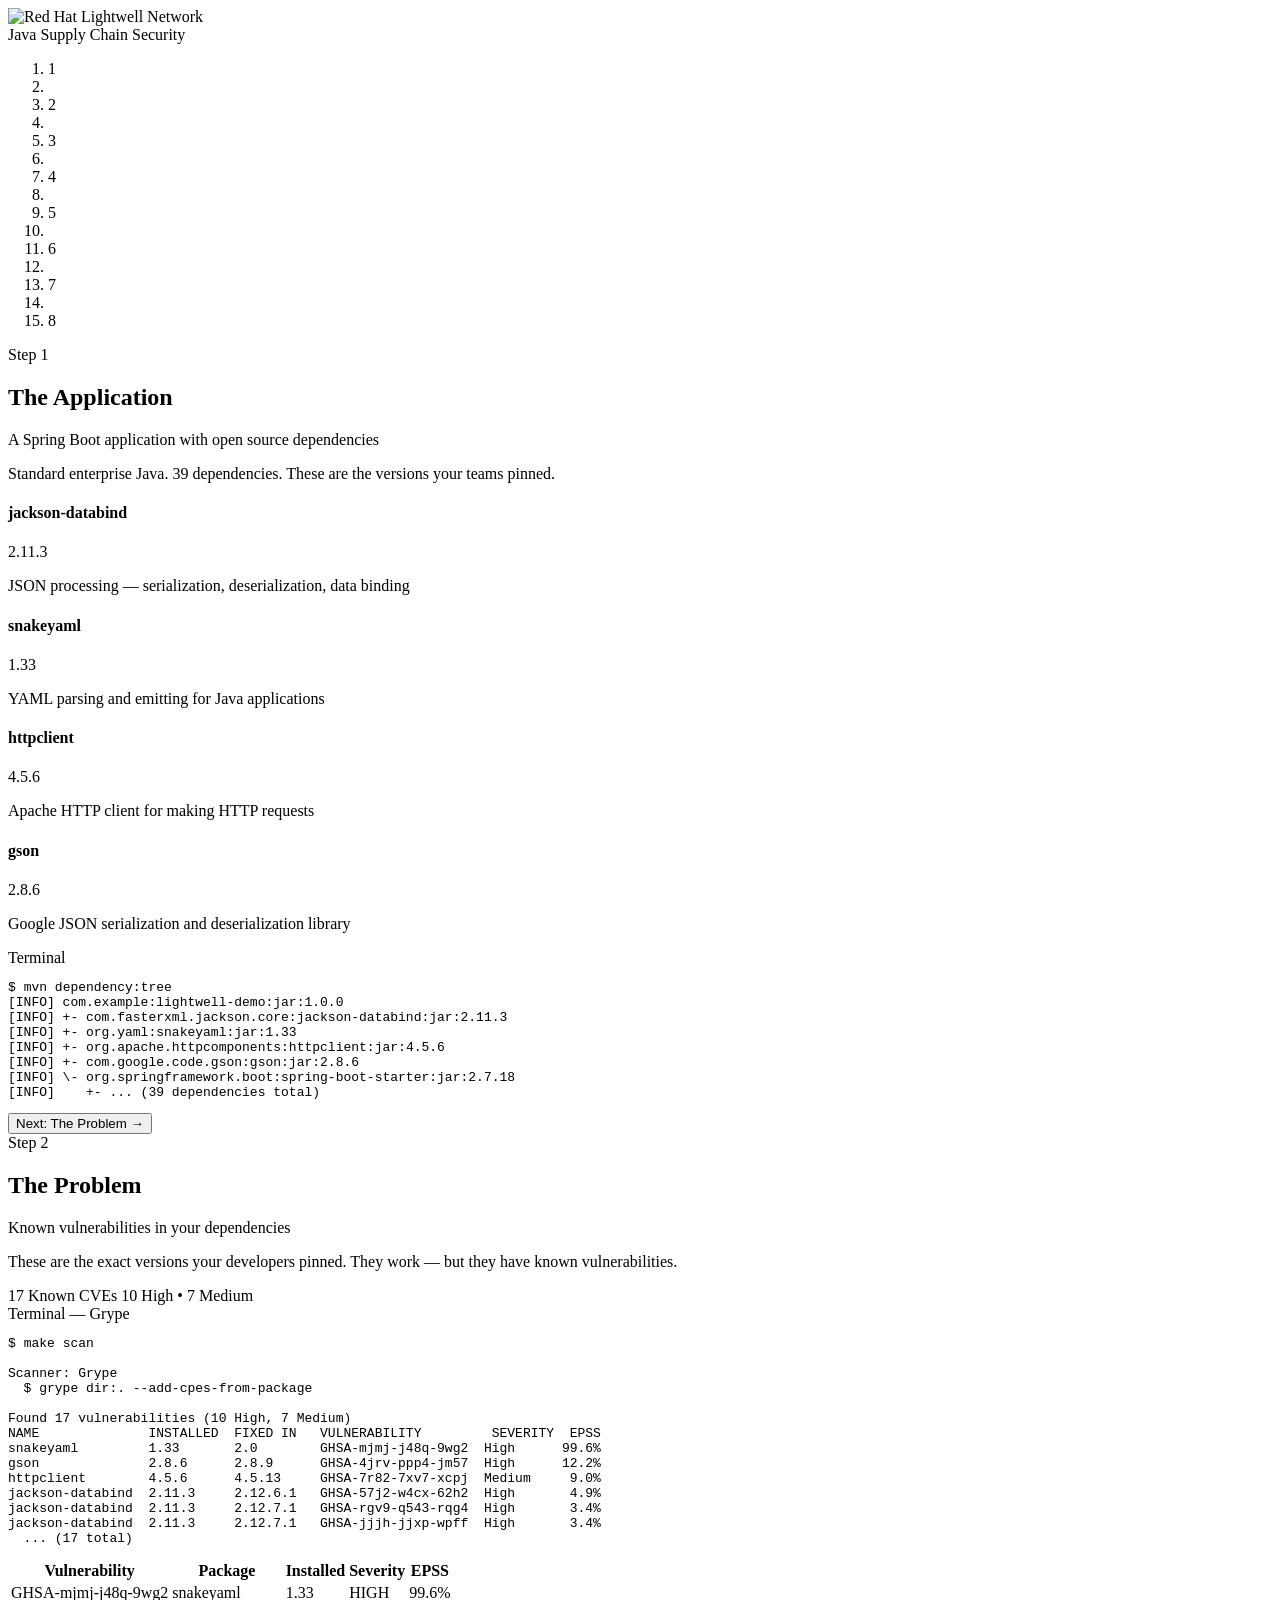
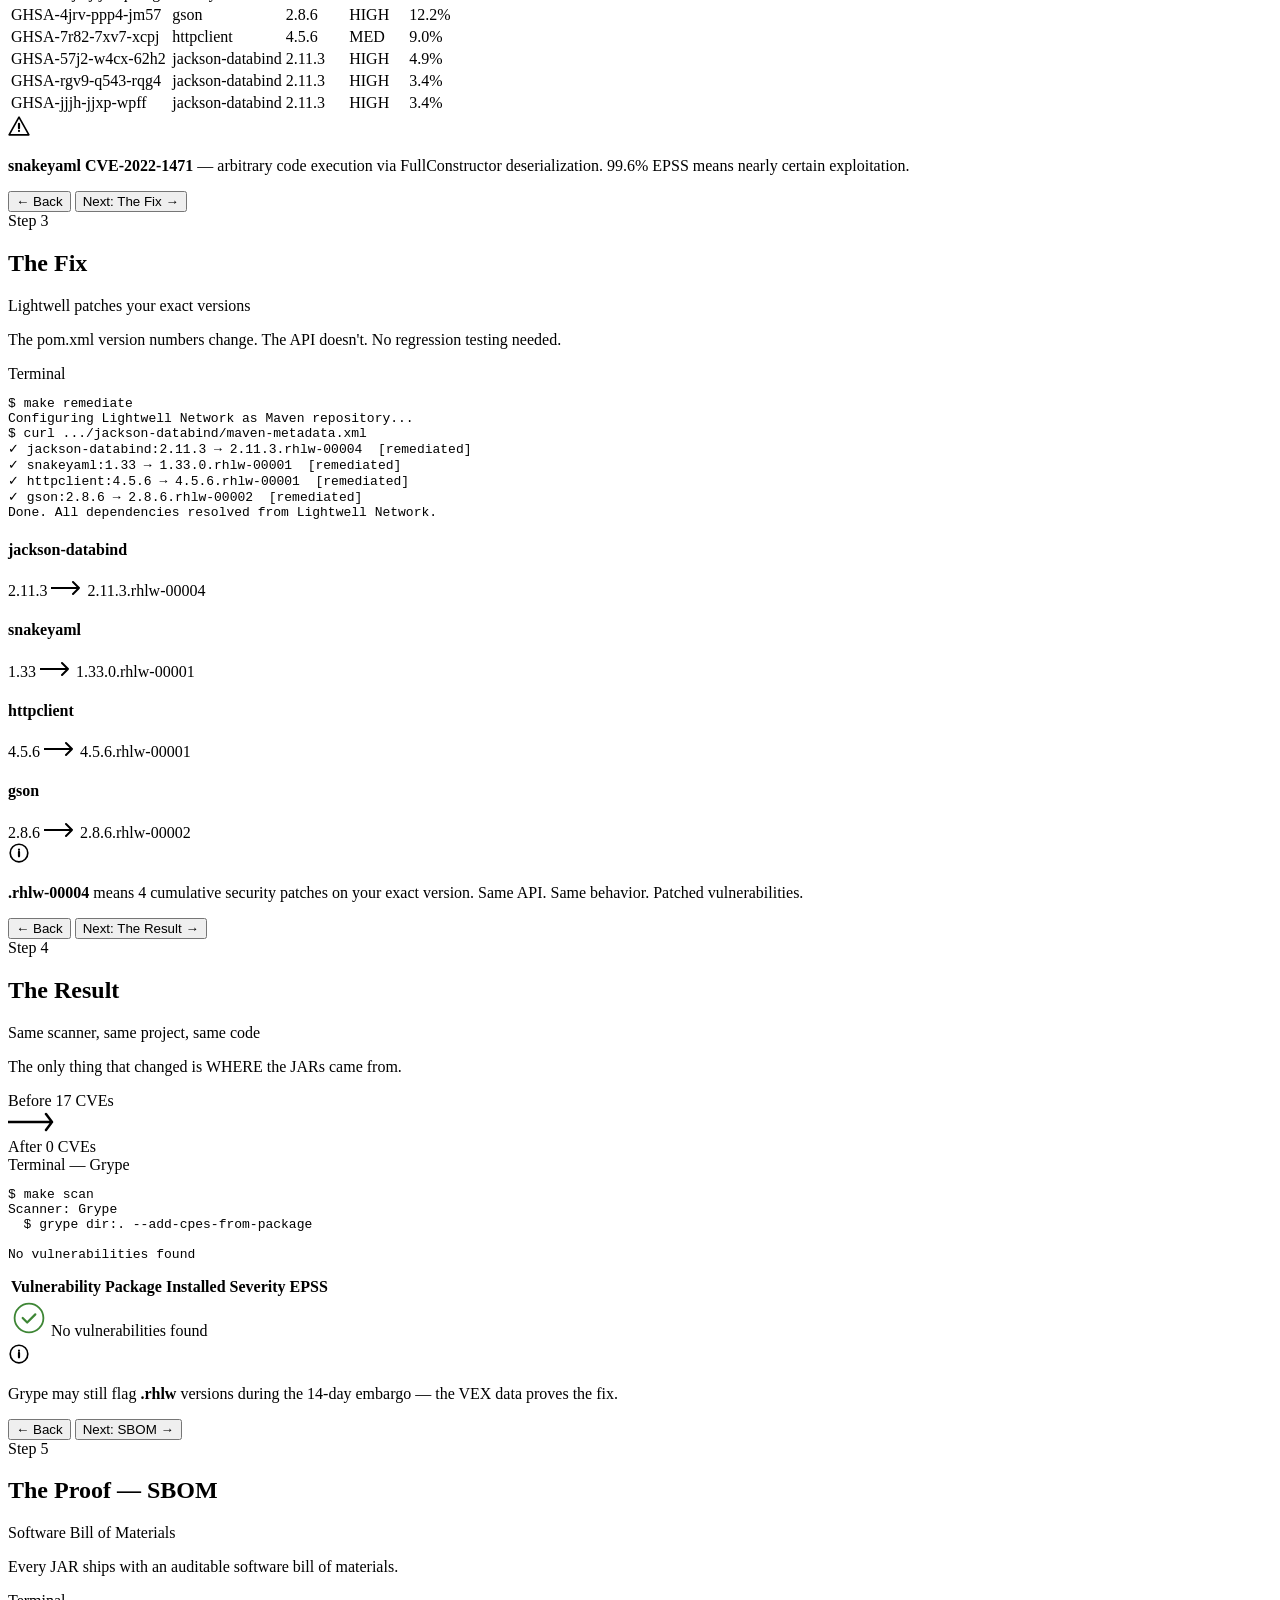
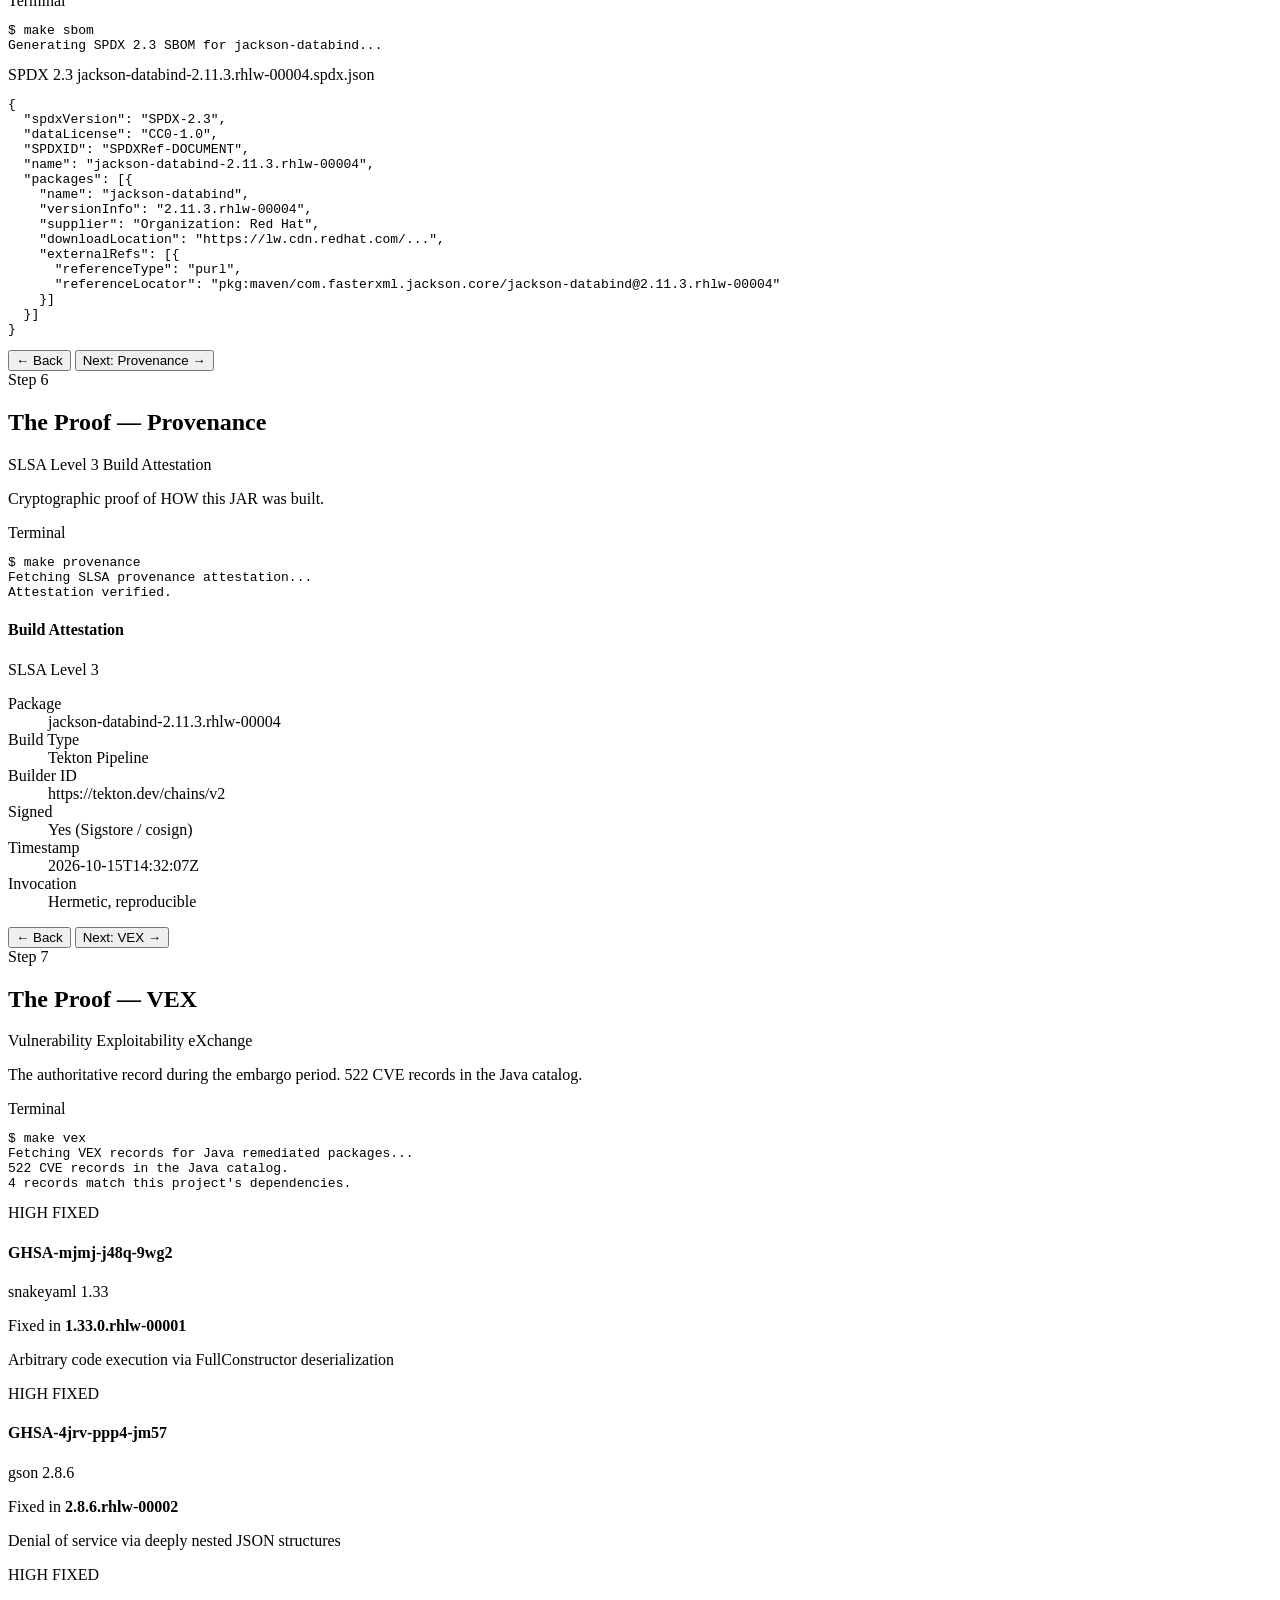
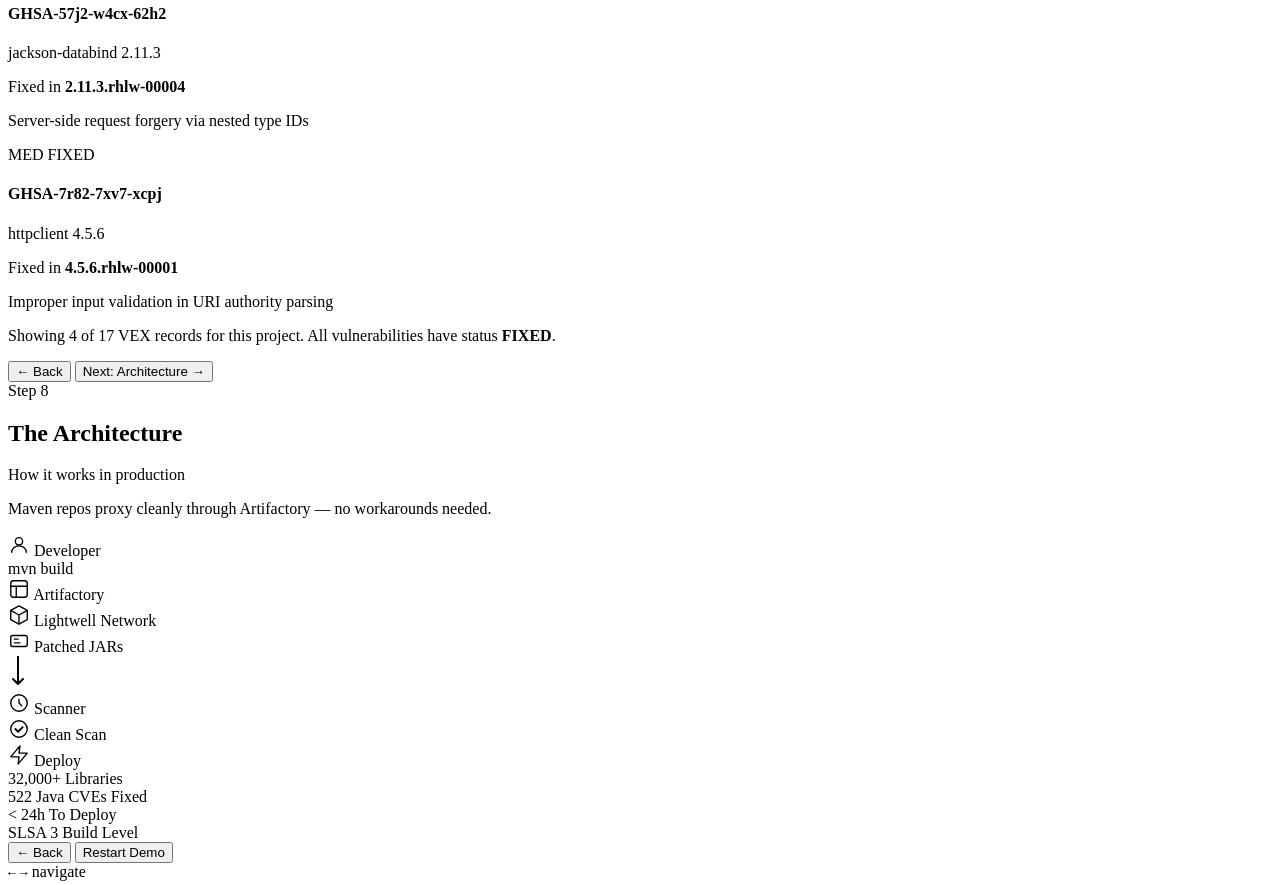
==== chatbot/src/main/resources/static/demo.html @ a728234e "feat: Red Hat branded Java demo dashboard + make demo target 8-step narrated walkthrough matching Py" ====
<!DOCTYPE html>
<html lang="en">
<head>
    <meta charset="UTF-8">
    <meta name="viewport" content="width=device-width, initial-scale=1.0">
    <title>Lightwell Network — Java Supply Chain Security Demo</title>
    <link rel="preconnect" href="https://fonts.googleapis.com">
    <link rel="preconnect" href="https://fonts.gstatic.com" crossorigin>
    <link href="https://fonts.googleapis.com/css2?family=Red+Hat+Display:wght@400;700;900&family=Red+Hat+Text:wght@400;500;700&family=Red+Hat+Mono:wght@400;500&display=swap" rel="stylesheet">
    <link rel="stylesheet" href="/demo.css">
</head>
<body>

    <!-- ── Header ──────────────────────────────────────────── -->
    <header class="demo-header" role="banner">
        <div class="header-left">
            <img src="/redhat-logo.png" alt="Red Hat" class="header-logo">
            <span class="brand-divider" aria-hidden="true"></span>
            <span class="product-name">Lightwell Network</span>
        </div>
        <div class="header-right">
            <span class="header-subtitle">Java Supply Chain Security</span>
        </div>
    </header>

    <!-- ── Step Indicator Bar ──────────────────────────────── -->
    <nav class="step-bar" aria-label="Demo steps">
        <ol class="step-dots" role="tablist" aria-orientation="horizontal">
            <li class="step-item active" role="tab" tabindex="0" aria-selected="true" aria-label="Step 1: The Application" data-step="1">
                <span class="dot-number">1</span>
            </li>
            <li class="step-line" aria-hidden="true"></li>
            <li class="step-item" role="tab" tabindex="-1" aria-selected="false" aria-label="Step 2: The Problem" data-step="2">
                <span class="dot-number">2</span>
            </li>
            <li class="step-line" aria-hidden="true"></li>
            <li class="step-item" role="tab" tabindex="-1" aria-selected="false" aria-label="Step 3: The Fix" data-step="3">
                <span class="dot-number">3</span>
            </li>
            <li class="step-line" aria-hidden="true"></li>
            <li class="step-item" role="tab" tabindex="-1" aria-selected="false" aria-label="Step 4: The Result" data-step="4">
                <span class="dot-number">4</span>
            </li>
            <li class="step-line" aria-hidden="true"></li>
            <li class="step-item" role="tab" tabindex="-1" aria-selected="false" aria-label="Step 5: SBOM" data-step="5">
                <span class="dot-number">5</span>
            </li>
            <li class="step-line" aria-hidden="true"></li>
            <li class="step-item" role="tab" tabindex="-1" aria-selected="false" aria-label="Step 6: Provenance" data-step="6">
                <span class="dot-number">6</span>
            </li>
            <li class="step-line" aria-hidden="true"></li>
            <li class="step-item" role="tab" tabindex="-1" aria-selected="false" aria-label="Step 7: VEX" data-step="7">
                <span class="dot-number">7</span>
            </li>
            <li class="step-line" aria-hidden="true"></li>
            <li class="step-item" role="tab" tabindex="-1" aria-selected="false" aria-label="Step 8: Architecture" data-step="8">
                <span class="dot-number">8</span>
            </li>
        </ol>
    </nav>

    <!-- ── Main Content ────────────────────────────────────── -->
    <main class="step-content" id="stepContent">

        <!-- ── STEP 1: The Application ─────────────────── -->
        <section class="step-panel active" data-step="1" role="tabpanel" aria-label="Step 1: The Application">
            <div class="panel-header">
                <span class="step-badge">Step 1</span>
                <h2 class="panel-title">The Application</h2>
                <p class="panel-subtitle">A Spring Boot application with open source dependencies</p>
            </div>
            <div class="panel-body">
                <div class="narrative">
                    <p>Standard enterprise Java. 39 dependencies. These are the versions your teams pinned.</p>
                </div>

                <div class="dep-cards">
                    <div class="dep-card">
                        <div class="dep-card-header">
                            <h4>jackson-databind</h4>
                            <span class="dep-version">2.11.3</span>
                        </div>
                        <p class="dep-desc">JSON processing &mdash; serialization, deserialization, data binding</p>
                    </div>
                    <div class="dep-card">
                        <div class="dep-card-header">
                            <h4>snakeyaml</h4>
                            <span class="dep-version">1.33</span>
                        </div>
                        <p class="dep-desc">YAML parsing and emitting for Java applications</p>
                    </div>
                    <div class="dep-card">
                        <div class="dep-card-header">
                            <h4>httpclient</h4>
                            <span class="dep-version">4.5.6</span>
                        </div>
                        <p class="dep-desc">Apache HTTP client for making HTTP requests</p>
                    </div>
                    <div class="dep-card">
                        <div class="dep-card-header">
                            <h4>gson</h4>
                            <span class="dep-version">2.8.6</span>
                        </div>
                        <p class="dep-desc">Google JSON serialization and deserialization library</p>
                    </div>
                </div>

                <div class="terminal">
                    <div class="terminal-header">
                        <span class="terminal-dot dot-red"></span>
                        <span class="terminal-dot dot-yellow"></span>
                        <span class="terminal-dot dot-green"></span>
                        <span class="terminal-title">Terminal</span>
                    </div>
                    <pre class="terminal-body"><span class="t-prompt">$</span> <span class="t-cmd">mvn dependency:tree</span>
<span class="t-muted">[INFO] com.example:lightwell-demo:jar:1.0.0</span>
<span class="t-muted">[INFO] +- </span>com.fasterxml.jackson.core:jackson-databind:jar:<span class="t-green">2.11.3</span>
<span class="t-muted">[INFO] +- </span>org.yaml:snakeyaml:jar:<span class="t-green">1.33</span>
<span class="t-muted">[INFO] +- </span>org.apache.httpcomponents:httpclient:jar:<span class="t-green">4.5.6</span>
<span class="t-muted">[INFO] +- </span>com.google.code.gson:gson:jar:<span class="t-green">2.8.6</span>
<span class="t-muted">[INFO] \- org.springframework.boot:spring-boot-starter:jar:2.7.18</span>
<span class="t-muted">[INFO]    +- ... (39 dependencies total)</span></pre>
                </div>
            </div>
            <div class="panel-footer">
                <button class="btn-next" data-next="2">Next: The Problem <span aria-hidden="true">&rarr;</span></button>
            </div>
        </section>

        <!-- ── STEP 2: The Problem ─────────────────────── -->
        <section class="step-panel" data-step="2" role="tabpanel" aria-label="Step 2: The Problem">
            <div class="panel-header">
                <span class="step-badge">Step 2</span>
                <h2 class="panel-title">The Problem</h2>
                <p class="panel-subtitle">Known vulnerabilities in your dependencies</p>
            </div>
            <div class="panel-body">
                <div class="narrative">
                    <p>These are the exact versions your developers pinned. They work &mdash; but they have known vulnerabilities.</p>
                </div>

                <div class="stat-hero stat-danger">
                    <span class="stat-number">17</span>
                    <span class="stat-label">Known CVEs</span>
                    <span class="stat-detail">10 High &bull; 7 Medium</span>
                </div>

                <div class="terminal">
                    <div class="terminal-header">
                        <span class="terminal-dot dot-red"></span>
                        <span class="terminal-dot dot-yellow"></span>
                        <span class="terminal-dot dot-green"></span>
                        <span class="terminal-title">Terminal &mdash; Grype</span>
                    </div>
                    <pre class="terminal-body"><span class="t-prompt">$</span> <span class="t-cmd">make scan</span>

<span class="t-muted">Scanner: Grype</span>
<span class="t-muted">  $ grype dir:. --add-cpes-from-package</span>

<span class="t-red">Found 17 vulnerabilities (10 High, 7 Medium)</span>
<span class="t-muted">NAME              INSTALLED  FIXED IN   VULNERABILITY         SEVERITY  EPSS</span>
<span class="t-red">snakeyaml         1.33       2.0        GHSA-mjmj-j48q-9wg2  High      99.6%</span>
<span class="t-red">gson              2.8.6      2.8.9      GHSA-4jrv-ppp4-jm57  High      12.2%</span>
<span class="t-yellow">httpclient        4.5.6      4.5.13     GHSA-7r82-7xv7-xcpj  Medium     9.0%</span>
<span class="t-red">jackson-databind  2.11.3     2.12.6.1   GHSA-57j2-w4cx-62h2  High       4.9%</span>
<span class="t-red">jackson-databind  2.11.3     2.12.7.1   GHSA-rgv9-q543-rqg4  High       3.4%</span>
<span class="t-red">jackson-databind  2.11.3     2.12.7.1   GHSA-jjjh-jjxp-wpff  High       3.4%</span>
<span class="t-muted">  ... (17 total)</span></pre>
                </div>

                <div class="table-wrapper">
                    <table class="vuln-table" aria-label="Vulnerability scan results">
                        <thead>
                            <tr>
                                <th scope="col">Vulnerability</th>
                                <th scope="col">Package</th>
                                <th scope="col">Installed</th>
                                <th scope="col">Severity</th>
                                <th scope="col">EPSS</th>
                            </tr>
                        </thead>
                        <tbody>
                            <tr>
                                <td class="col-cve">GHSA-mjmj-j48q-9wg2</td>
                                <td class="col-pkg">snakeyaml</td>
                                <td class="col-pkg">1.33</td>
                                <td><span class="badge badge-high">HIGH</span></td>
                                <td class="col-epss">99.6%</td>
                            </tr>
                            <tr>
                                <td class="col-cve">GHSA-4jrv-ppp4-jm57</td>
                                <td class="col-pkg">gson</td>
                                <td class="col-pkg">2.8.6</td>
                                <td><span class="badge badge-high">HIGH</span></td>
                                <td class="col-epss">12.2%</td>
                            </tr>
                            <tr>
                                <td class="col-cve">GHSA-7r82-7xv7-xcpj</td>
                                <td class="col-pkg">httpclient</td>
                                <td class="col-pkg">4.5.6</td>
                                <td><span class="badge badge-medium">MED</span></td>
                                <td class="col-epss">9.0%</td>
                            </tr>
                            <tr>
                                <td class="col-cve">GHSA-57j2-w4cx-62h2</td>
                                <td class="col-pkg">jackson-databind</td>
                                <td class="col-pkg">2.11.3</td>
                                <td><span class="badge badge-high">HIGH</span></td>
                                <td class="col-epss">4.9%</td>
                            </tr>
                            <tr>
                                <td class="col-cve">GHSA-rgv9-q543-rqg4</td>
                                <td class="col-pkg">jackson-databind</td>
                                <td class="col-pkg">2.11.3</td>
                                <td><span class="badge badge-high">HIGH</span></td>
                                <td class="col-epss">3.4%</td>
                            </tr>
                            <tr>
                                <td class="col-cve">GHSA-jjjh-jjxp-wpff</td>
                                <td class="col-pkg">jackson-databind</td>
                                <td class="col-pkg">2.11.3</td>
                                <td><span class="badge badge-high">HIGH</span></td>
                                <td class="col-epss">3.4%</td>
                            </tr>
                        </tbody>
                    </table>
                </div>

                <div class="callout callout-warning">
                    <svg class="callout-icon" width="22" height="22" viewBox="0 0 20 20" fill="none" aria-hidden="true">
                        <path d="M10 2L1 18h18L10 2z" stroke="currentColor" stroke-width="1.5" stroke-linejoin="round"/>
                        <path d="M10 8v4M10 14.5h0" stroke="currentColor" stroke-width="2" stroke-linecap="round"/>
                    </svg>
                    <p><strong>snakeyaml CVE-2022-1471</strong> &mdash; arbitrary code execution via FullConstructor deserialization. 99.6% EPSS means nearly certain exploitation.</p>
                </div>
            </div>
            <div class="panel-footer">
                <button class="btn-prev" data-prev="1"><span aria-hidden="true">&larr;</span> Back</button>
                <button class="btn-next" data-next="3">Next: The Fix <span aria-hidden="true">&rarr;</span></button>
            </div>
        </section>

        <!-- ── STEP 3: The Fix ─────────────────────────── -->
        <section class="step-panel" data-step="3" role="tabpanel" aria-label="Step 3: The Fix">
            <div class="panel-header">
                <span class="step-badge">Step 3</span>
                <h2 class="panel-title">The Fix</h2>
                <p class="panel-subtitle">Lightwell patches your exact versions</p>
            </div>
            <div class="panel-body">
                <div class="narrative">
                    <p>The pom.xml version numbers change. The API doesn't. No regression testing needed.</p>
                </div>

                <div class="terminal">
                    <div class="terminal-header">
                        <span class="terminal-dot dot-red"></span>
                        <span class="terminal-dot dot-yellow"></span>
                        <span class="terminal-dot dot-green"></span>
                        <span class="terminal-title">Terminal</span>
                    </div>
                    <pre class="terminal-body"><span class="t-prompt">$</span> <span class="t-cmd">make remediate</span>
<span class="t-muted">Configuring Lightwell Network as Maven repository...</span>
<span class="t-muted">$ curl .../jackson-databind/maven-metadata.xml</span>
<span class="t-green">&#10003;</span> jackson-databind:2.11.3 <span class="t-muted">&rarr;</span> <span class="t-green">2.11.3.rhlw-00004</span>  <span class="t-muted">[remediated]</span>
<span class="t-green">&#10003;</span> snakeyaml:1.33 <span class="t-muted">&rarr;</span> <span class="t-green">1.33.0.rhlw-00001</span>  <span class="t-muted">[remediated]</span>
<span class="t-green">&#10003;</span> httpclient:4.5.6 <span class="t-muted">&rarr;</span> <span class="t-green">4.5.6.rhlw-00001</span>  <span class="t-muted">[remediated]</span>
<span class="t-green">&#10003;</span> gson:2.8.6 <span class="t-muted">&rarr;</span> <span class="t-green">2.8.6.rhlw-00002</span>  <span class="t-muted">[remediated]</span>
<span class="t-green">Done. All dependencies resolved from Lightwell Network.</span></pre>
                </div>

                <div class="version-transitions">
                    <div class="version-card" data-animate="true">
                        <h4 class="version-pkg">jackson-databind</h4>
                        <div class="version-change">
                            <span class="version-old">2.11.3</span>
                            <span class="version-arrow" aria-hidden="true">
                                <svg width="32" height="16" viewBox="0 0 32 16" fill="none"><path d="M0 8h28M22 2l6 6-6 6" stroke="currentColor" stroke-width="2" stroke-linecap="round" stroke-linejoin="round"/></svg>
                            </span>
                            <span class="version-new">2.11.3<span class="rhlw-suffix">.rhlw-00004</span></span>
                        </div>
                    </div>
                    <div class="version-card" data-animate="true">
                        <h4 class="version-pkg">snakeyaml</h4>
                        <div class="version-change">
                            <span class="version-old">1.33</span>
                            <span class="version-arrow" aria-hidden="true">
                                <svg width="32" height="16" viewBox="0 0 32 16" fill="none"><path d="M0 8h28M22 2l6 6-6 6" stroke="currentColor" stroke-width="2" stroke-linecap="round" stroke-linejoin="round"/></svg>
                            </span>
                            <span class="version-new">1.33.0<span class="rhlw-suffix">.rhlw-00001</span></span>
                        </div>
                    </div>
                    <div class="version-card" data-animate="true">
                        <h4 class="version-pkg">httpclient</h4>
                        <div class="version-change">
                            <span class="version-old">4.5.6</span>
                            <span class="version-arrow" aria-hidden="true">
                                <svg width="32" height="16" viewBox="0 0 32 16" fill="none"><path d="M0 8h28M22 2l6 6-6 6" stroke="currentColor" stroke-width="2" stroke-linecap="round" stroke-linejoin="round"/></svg>
                            </span>
                            <span class="version-new">4.5.6<span class="rhlw-suffix">.rhlw-00001</span></span>
                        </div>
                    </div>
                    <div class="version-card" data-animate="true">
                        <h4 class="version-pkg">gson</h4>
                        <div class="version-change">
                            <span class="version-old">2.8.6</span>
                            <span class="version-arrow" aria-hidden="true">
                                <svg width="32" height="16" viewBox="0 0 32 16" fill="none"><path d="M0 8h28M22 2l6 6-6 6" stroke="currentColor" stroke-width="2" stroke-linecap="round" stroke-linejoin="round"/></svg>
                            </span>
                            <span class="version-new">2.8.6<span class="rhlw-suffix">.rhlw-00002</span></span>
                        </div>
                    </div>
                </div>

                <div class="callout callout-info">
                    <svg class="callout-icon" width="22" height="22" viewBox="0 0 20 20" fill="none" aria-hidden="true">
                        <circle cx="10" cy="10" r="8" stroke="currentColor" stroke-width="1.5"/>
                        <path d="M10 9v4M10 7h0" stroke="currentColor" stroke-width="2" stroke-linecap="round"/>
                    </svg>
                    <p><strong>.rhlw-00004</strong> means 4 cumulative security patches on your exact version. Same API. Same behavior. Patched vulnerabilities.</p>
                </div>
            </div>
            <div class="panel-footer">
                <button class="btn-prev" data-prev="2"><span aria-hidden="true">&larr;</span> Back</button>
                <button class="btn-next" data-next="4">Next: The Result <span aria-hidden="true">&rarr;</span></button>
            </div>
        </section>

        <!-- ── STEP 4: The Result ──────────────────────── -->
        <section class="step-panel" data-step="4" role="tabpanel" aria-label="Step 4: The Result">
            <div class="panel-header">
                <span class="step-badge">Step 4</span>
                <h2 class="panel-title">The Result</h2>
                <p class="panel-subtitle">Same scanner, same project, same code</p>
            </div>
            <div class="panel-body">
                <div class="narrative">
                    <p>The only thing that changed is WHERE the JARs came from.</p>
                </div>

                <div class="comparison">
                    <div class="comparison-before">
                        <span class="comparison-label">Before</span>
                        <span class="stat-number stat-number-sm danger-text">17</span>
                        <span class="comparison-unit">CVEs</span>
                    </div>
                    <div class="comparison-arrow" aria-hidden="true">
                        <svg width="48" height="24" viewBox="0 0 48 24" fill="none"><path d="M0 12h44M38 4l6 8-6 8" stroke="currentColor" stroke-width="2.5" stroke-linecap="round" stroke-linejoin="round"/></svg>
                    </div>
                    <div class="comparison-after">
                        <span class="comparison-label">After</span>
                        <span class="stat-number stat-number-sm success-text">0</span>
                        <span class="comparison-unit">CVEs</span>
                    </div>
                </div>

                <div class="terminal">
                    <div class="terminal-header">
                        <span class="terminal-dot dot-red"></span>
                        <span class="terminal-dot dot-yellow"></span>
                        <span class="terminal-dot dot-green"></span>
                        <span class="terminal-title">Terminal &mdash; Grype</span>
                    </div>
                    <pre class="terminal-body"><span class="t-prompt">$</span> <span class="t-cmd">make scan</span>
<span class="t-muted">Scanner: Grype</span>
<span class="t-muted">  $ grype dir:. --add-cpes-from-package</span>

<span class="t-green">No vulnerabilities found</span></pre>
                </div>

                <div class="table-wrapper">
                    <table class="vuln-table vuln-table-empty" aria-label="Scan results after remediation">
                        <thead>
                            <tr>
                                <th scope="col">Vulnerability</th>
                                <th scope="col">Package</th>
                                <th scope="col">Installed</th>
                                <th scope="col">Severity</th>
                                <th scope="col">EPSS</th>
                            </tr>
                        </thead>
                        <tbody>
                            <tr class="empty-row">
                                <td colspan="5">
                                    <div class="empty-state">
                                        <svg width="36" height="36" viewBox="0 0 40 40" fill="none" aria-hidden="true">
                                            <circle cx="20" cy="20" r="16" stroke="#3e8635" stroke-width="2"/>
                                            <path d="M13 20l5 5 9-9" stroke="#3e8635" stroke-width="2.5" stroke-linecap="round" stroke-linejoin="round"/>
                                        </svg>
                                        <span>No vulnerabilities found</span>
                                    </div>
                                </td>
                            </tr>
                        </tbody>
                    </table>
                </div>

                <div class="callout callout-info">
                    <svg class="callout-icon" width="22" height="22" viewBox="0 0 20 20" fill="none" aria-hidden="true">
                        <circle cx="10" cy="10" r="8" stroke="currentColor" stroke-width="1.5"/>
                        <path d="M10 9v4M10 7h0" stroke="currentColor" stroke-width="2" stroke-linecap="round"/>
                    </svg>
                    <p>Grype may still flag <strong>.rhlw</strong> versions during the 14-day embargo &mdash; the VEX data proves the fix.</p>
                </div>
            </div>
            <div class="panel-footer">
                <button class="btn-prev" data-prev="3"><span aria-hidden="true">&larr;</span> Back</button>
                <button class="btn-next" data-next="5">Next: SBOM <span aria-hidden="true">&rarr;</span></button>
            </div>
        </section>

        <!-- ── STEP 5: The Proof — SBOM ────────────────── -->
        <section class="step-panel" data-step="5" role="tabpanel" aria-label="Step 5: SBOM">
            <div class="panel-header">
                <span class="step-badge">Step 5</span>
                <h2 class="panel-title">The Proof &mdash; SBOM</h2>
                <p class="panel-subtitle">Software Bill of Materials</p>
            </div>
            <div class="panel-body">
                <div class="narrative">
                    <p>Every JAR ships with an auditable software bill of materials.</p>
                </div>

                <div class="terminal">
                    <div class="terminal-header">
                        <span class="terminal-dot dot-red"></span>
                        <span class="terminal-dot dot-yellow"></span>
                        <span class="terminal-dot dot-green"></span>
                        <span class="terminal-title">Terminal</span>
                    </div>
                    <pre class="terminal-body"><span class="t-prompt">$</span> <span class="t-cmd">make sbom</span>
<span class="t-muted">Generating SPDX 2.3 SBOM for jackson-databind...</span></pre>
                </div>

                <div class="json-block">
                    <div class="json-block-header">
                        <span class="json-format-badge">SPDX 2.3</span>
                        <span class="json-filename">jackson-databind-2.11.3.rhlw-00004.spdx.json</span>
                    </div>
                    <pre class="json-body">{
  <span class="j-key">"spdxVersion"</span>: <span class="j-str">"SPDX-2.3"</span>,
  <span class="j-key">"dataLicense"</span>: <span class="j-str">"CC0-1.0"</span>,
  <span class="j-key">"SPDXID"</span>: <span class="j-str">"SPDXRef-DOCUMENT"</span>,
  <span class="j-key">"name"</span>: <span class="j-str">"jackson-databind-2.11.3.rhlw-00004"</span>,
  <span class="j-key">"packages"</span>: [{
    <span class="j-key">"name"</span>: <span class="j-str">"jackson-databind"</span>,
    <span class="j-key">"versionInfo"</span>: <span class="j-str">"2.11.3.rhlw-00004"</span>,
    <span class="j-key highlight-field">"supplier"</span>: <span class="j-str highlight-field">"Organization: Red Hat"</span>,
    <span class="j-key">"downloadLocation"</span>: <span class="j-str">"https://lw.cdn.redhat.com/..."</span>,
    <span class="j-key">"externalRefs"</span>: [{
      <span class="j-key">"referenceType"</span>: <span class="j-str">"purl"</span>,
      <span class="j-key highlight-field">"referenceLocator"</span>: <span class="j-str highlight-field">"pkg:maven/com.fasterxml.jackson.core/jackson-databind@2.11.3.rhlw-00004"</span>
    }]
  }]
}</pre>
                </div>
            </div>
            <div class="panel-footer">
                <button class="btn-prev" data-prev="4"><span aria-hidden="true">&larr;</span> Back</button>
                <button class="btn-next" data-next="6">Next: Provenance <span aria-hidden="true">&rarr;</span></button>
            </div>
        </section>

        <!-- ── STEP 6: The Proof — Provenance ──────────── -->
        <section class="step-panel" data-step="6" role="tabpanel" aria-label="Step 6: Provenance">
            <div class="panel-header">
                <span class="step-badge">Step 6</span>
                <h2 class="panel-title">The Proof &mdash; Provenance</h2>
                <p class="panel-subtitle">SLSA Level 3 Build Attestation</p>
            </div>
            <div class="panel-body">
                <div class="narrative">
                    <p>Cryptographic proof of HOW this JAR was built.</p>
                </div>

                <div class="terminal">
                    <div class="terminal-header">
                        <span class="terminal-dot dot-red"></span>
                        <span class="terminal-dot dot-yellow"></span>
                        <span class="terminal-dot dot-green"></span>
                        <span class="terminal-title">Terminal</span>
                    </div>
                    <pre class="terminal-body"><span class="t-prompt">$</span> <span class="t-cmd">make provenance</span>
<span class="t-muted">Fetching SLSA provenance attestation...</span>
<span class="t-green">Attestation verified.</span></pre>
                </div>

                <div class="attestation-card">
                    <div class="attestation-header">
                        <h4>Build Attestation</h4>
                        <span class="slsa-badge">SLSA Level 3</span>
                    </div>
                    <dl class="attestation-fields">
                        <div class="att-field">
                            <dt>Package</dt>
                            <dd>jackson-databind-2.11.3.rhlw-00004</dd>
                        </div>
                        <div class="att-field">
                            <dt>Build Type</dt>
                            <dd>Tekton Pipeline</dd>
                        </div>
                        <div class="att-field">
                            <dt>Builder ID</dt>
                            <dd class="att-mono">https://tekton.dev/chains/v2</dd>
                        </div>
                        <div class="att-field">
                            <dt>Signed</dt>
                            <dd><span class="att-signed">Yes (Sigstore / cosign)</span></dd>
                        </div>
                        <div class="att-field">
                            <dt>Timestamp</dt>
                            <dd class="att-mono">2026-10-15T14:32:07Z</dd>
                        </div>
                        <div class="att-field">
                            <dt>Invocation</dt>
                            <dd>Hermetic, reproducible</dd>
                        </div>
                    </dl>
                </div>
            </div>
            <div class="panel-footer">
                <button class="btn-prev" data-prev="5"><span aria-hidden="true">&larr;</span> Back</button>
                <button class="btn-next" data-next="7">Next: VEX <span aria-hidden="true">&rarr;</span></button>
            </div>
        </section>

        <!-- ── STEP 7: The Proof — VEX ─────────────────── -->
        <section class="step-panel" data-step="7" role="tabpanel" aria-label="Step 7: VEX">
            <div class="panel-header">
                <span class="step-badge">Step 7</span>
                <h2 class="panel-title">The Proof &mdash; VEX</h2>
                <p class="panel-subtitle">Vulnerability Exploitability eXchange</p>
            </div>
            <div class="panel-body">
                <div class="narrative">
                    <p>The authoritative record during the embargo period. 522 CVE records in the Java catalog.</p>
                </div>

                <div class="terminal">
                    <div class="terminal-header">
                        <span class="terminal-dot dot-red"></span>
                        <span class="terminal-dot dot-yellow"></span>
                        <span class="terminal-dot dot-green"></span>
                        <span class="terminal-title">Terminal</span>
                    </div>
                    <pre class="terminal-body"><span class="t-prompt">$</span> <span class="t-cmd">make vex</span>
<span class="t-muted">Fetching VEX records for Java remediated packages...</span>
<span class="t-green">522 CVE records in the Java catalog.</span>
<span class="t-green">4 records match this project's dependencies.</span></pre>
                </div>

                <div class="vex-grid">
                    <div class="vex-card">
                        <div class="vex-card-top">
                            <span class="badge badge-high">HIGH</span>
                            <span class="vex-status">FIXED</span>
                        </div>
                        <h4 class="vex-cve">GHSA-mjmj-j48q-9wg2</h4>
                        <p class="vex-pkg">snakeyaml 1.33</p>
                        <p class="vex-fixed">Fixed in <strong>1.33.0.rhlw-00001</strong></p>
                        <p class="vex-summary">Arbitrary code execution via FullConstructor deserialization</p>
                    </div>
                    <div class="vex-card">
                        <div class="vex-card-top">
                            <span class="badge badge-high">HIGH</span>
                            <span class="vex-status">FIXED</span>
                        </div>
                        <h4 class="vex-cve">GHSA-4jrv-ppp4-jm57</h4>
                        <p class="vex-pkg">gson 2.8.6</p>
                        <p class="vex-fixed">Fixed in <strong>2.8.6.rhlw-00002</strong></p>
                        <p class="vex-summary">Denial of service via deeply nested JSON structures</p>
                    </div>
                    <div class="vex-card">
                        <div class="vex-card-top">
                            <span class="badge badge-high">HIGH</span>
                            <span class="vex-status">FIXED</span>
                        </div>
                        <h4 class="vex-cve">GHSA-57j2-w4cx-62h2</h4>
                        <p class="vex-pkg">jackson-databind 2.11.3</p>
                        <p class="vex-fixed">Fixed in <strong>2.11.3.rhlw-00004</strong></p>
                        <p class="vex-summary">Server-side request forgery via nested type IDs</p>
                    </div>
                    <div class="vex-card">
                        <div class="vex-card-top">
                            <span class="badge badge-medium">MED</span>
                            <span class="vex-status">FIXED</span>
                        </div>
                        <h4 class="vex-cve">GHSA-7r82-7xv7-xcpj</h4>
                        <p class="vex-pkg">httpclient 4.5.6</p>
                        <p class="vex-fixed">Fixed in <strong>4.5.6.rhlw-00001</strong></p>
                        <p class="vex-summary">Improper input validation in URI authority parsing</p>
                    </div>
                </div>
                <p class="vex-footnote">Showing 4 of 17 VEX records for this project. All vulnerabilities have status <strong>FIXED</strong>.</p>
            </div>
            <div class="panel-footer">
                <button class="btn-prev" data-prev="6"><span aria-hidden="true">&larr;</span> Back</button>
                <button class="btn-next" data-next="8">Next: Architecture <span aria-hidden="true">&rarr;</span></button>
            </div>
        </section>

        <!-- ── STEP 8: The Architecture ────────────────── -->
        <section class="step-panel" data-step="8" role="tabpanel" aria-label="Step 8: The Architecture">
            <div class="panel-header">
                <span class="step-badge">Step 8</span>
                <h2 class="panel-title">The Architecture</h2>
                <p class="panel-subtitle">How it works in production</p>
            </div>
            <div class="panel-body">
                <div class="narrative">
                    <p>Maven repos proxy cleanly through Artifactory &mdash; no workarounds needed.</p>
                </div>

                <div class="arch-diagram" aria-label="Architecture flow diagram">
                    <div class="arch-row">
                        <div class="arch-node arch-node-start">
                            <svg width="22" height="22" viewBox="0 0 24 24" fill="none" aria-hidden="true">
                                <circle cx="12" cy="8" r="4" stroke="currentColor" stroke-width="1.5"/>
                                <path d="M4 20c0-4 3.6-7 8-7s8 3 8 7" stroke="currentColor" stroke-width="1.5" stroke-linecap="round"/>
                            </svg>
                            <span>Developer</span>
                        </div>
                        <div class="arch-connector"><span class="arch-connector-label">mvn build</span></div>
                        <div class="arch-node">
                            <svg width="22" height="22" viewBox="0 0 24 24" fill="none" aria-hidden="true">
                                <rect x="3" y="3" width="18" height="18" rx="3" stroke="currentColor" stroke-width="1.5"/>
                                <path d="M3 9h18M9 9v12" stroke="currentColor" stroke-width="1.5"/>
                            </svg>
                            <span>Artifactory</span>
                        </div>
                        <div class="arch-connector" aria-hidden="true"></div>
                        <div class="arch-node arch-node-highlight">
                            <svg width="22" height="22" viewBox="0 0 24 24" fill="none" aria-hidden="true">
                                <path d="M12 2L3 7v10l9 5 9-5V7l-9-5z" stroke="currentColor" stroke-width="1.5" stroke-linejoin="round"/>
                                <path d="M12 12l9-5M12 12v10M12 12L3 7" stroke="currentColor" stroke-width="1.5"/>
                            </svg>
                            <span>Lightwell Network</span>
                        </div>
                        <div class="arch-connector" aria-hidden="true"></div>
                        <div class="arch-node arch-node-end">
                            <svg width="22" height="22" viewBox="0 0 24 24" fill="none" aria-hidden="true">
                                <rect x="3" y="6" width="18" height="12" rx="2" stroke="currentColor" stroke-width="1.5"/>
                                <path d="M7 10h4M7 14h6" stroke="currentColor" stroke-width="1.5" stroke-linecap="round"/>
                            </svg>
                            <span>Patched JARs</span>
                        </div>
                    </div>

                    <div class="arch-down-connector" aria-hidden="true">
                        <svg width="20" height="32" viewBox="0 0 20 32" fill="none"><path d="M10 0v28M5 23l5 5 5-5" stroke="currentColor" stroke-width="2" stroke-linecap="round" stroke-linejoin="round"/></svg>
                    </div>

                    <div class="arch-row">
                        <div class="arch-node">
                            <svg width="22" height="22" viewBox="0 0 24 24" fill="none" aria-hidden="true">
                                <circle cx="12" cy="12" r="9" stroke="currentColor" stroke-width="1.5"/>
                                <path d="M12 8v4l3 3" stroke="currentColor" stroke-width="1.5" stroke-linecap="round"/>
                            </svg>
                            <span>Scanner</span>
                        </div>
                        <div class="arch-connector" aria-hidden="true"></div>
                        <div class="arch-node arch-node-success">
                            <svg width="22" height="22" viewBox="0 0 24 24" fill="none" aria-hidden="true">
                                <circle cx="12" cy="12" r="9" stroke="currentColor" stroke-width="1.5"/>
                                <path d="M8 12l3 3 5-5" stroke="currentColor" stroke-width="2" stroke-linecap="round" stroke-linejoin="round"/>
                            </svg>
                            <span>Clean Scan</span>
                        </div>
                        <div class="arch-connector" aria-hidden="true"></div>
                        <div class="arch-node arch-node-success">
                            <svg width="22" height="22" viewBox="0 0 24 24" fill="none" aria-hidden="true">
                                <path d="M13 2L3 14h9l-1 8 10-12h-9l1-8z" stroke="currentColor" stroke-width="1.5" stroke-linejoin="round"/>
                            </svg>
                            <span>Deploy</span>
                        </div>
                    </div>
                </div>

                <div class="key-stats">
                    <div class="key-stat">
                        <span class="key-stat-number">32,000+</span>
                        <span class="key-stat-label">Libraries</span>
                    </div>
                    <div class="key-stat">
                        <span class="key-stat-number">522</span>
                        <span class="key-stat-label">Java CVEs Fixed</span>
                    </div>
                    <div class="key-stat">
                        <span class="key-stat-number">&lt; 24h</span>
                        <span class="key-stat-label">To Deploy</span>
                    </div>
                    <div class="key-stat">
                        <span class="key-stat-number">SLSA 3</span>
                        <span class="key-stat-label">Build Level</span>
                    </div>
                </div>
            </div>
            <div class="panel-footer">
                <button class="btn-prev" data-prev="7"><span aria-hidden="true">&larr;</span> Back</button>
                <button class="btn-restart" id="btnRestart">Restart Demo</button>
            </div>
        </section>

    </main>

    <!-- ── Keyboard hint ───────────────────────────────────── -->
    <div class="keyboard-hint" aria-hidden="true">
        <kbd>&larr;</kbd> <kbd>&rarr;</kbd> navigate
    </div>

    <script src="/demo.js"></script>
</body>
</html>
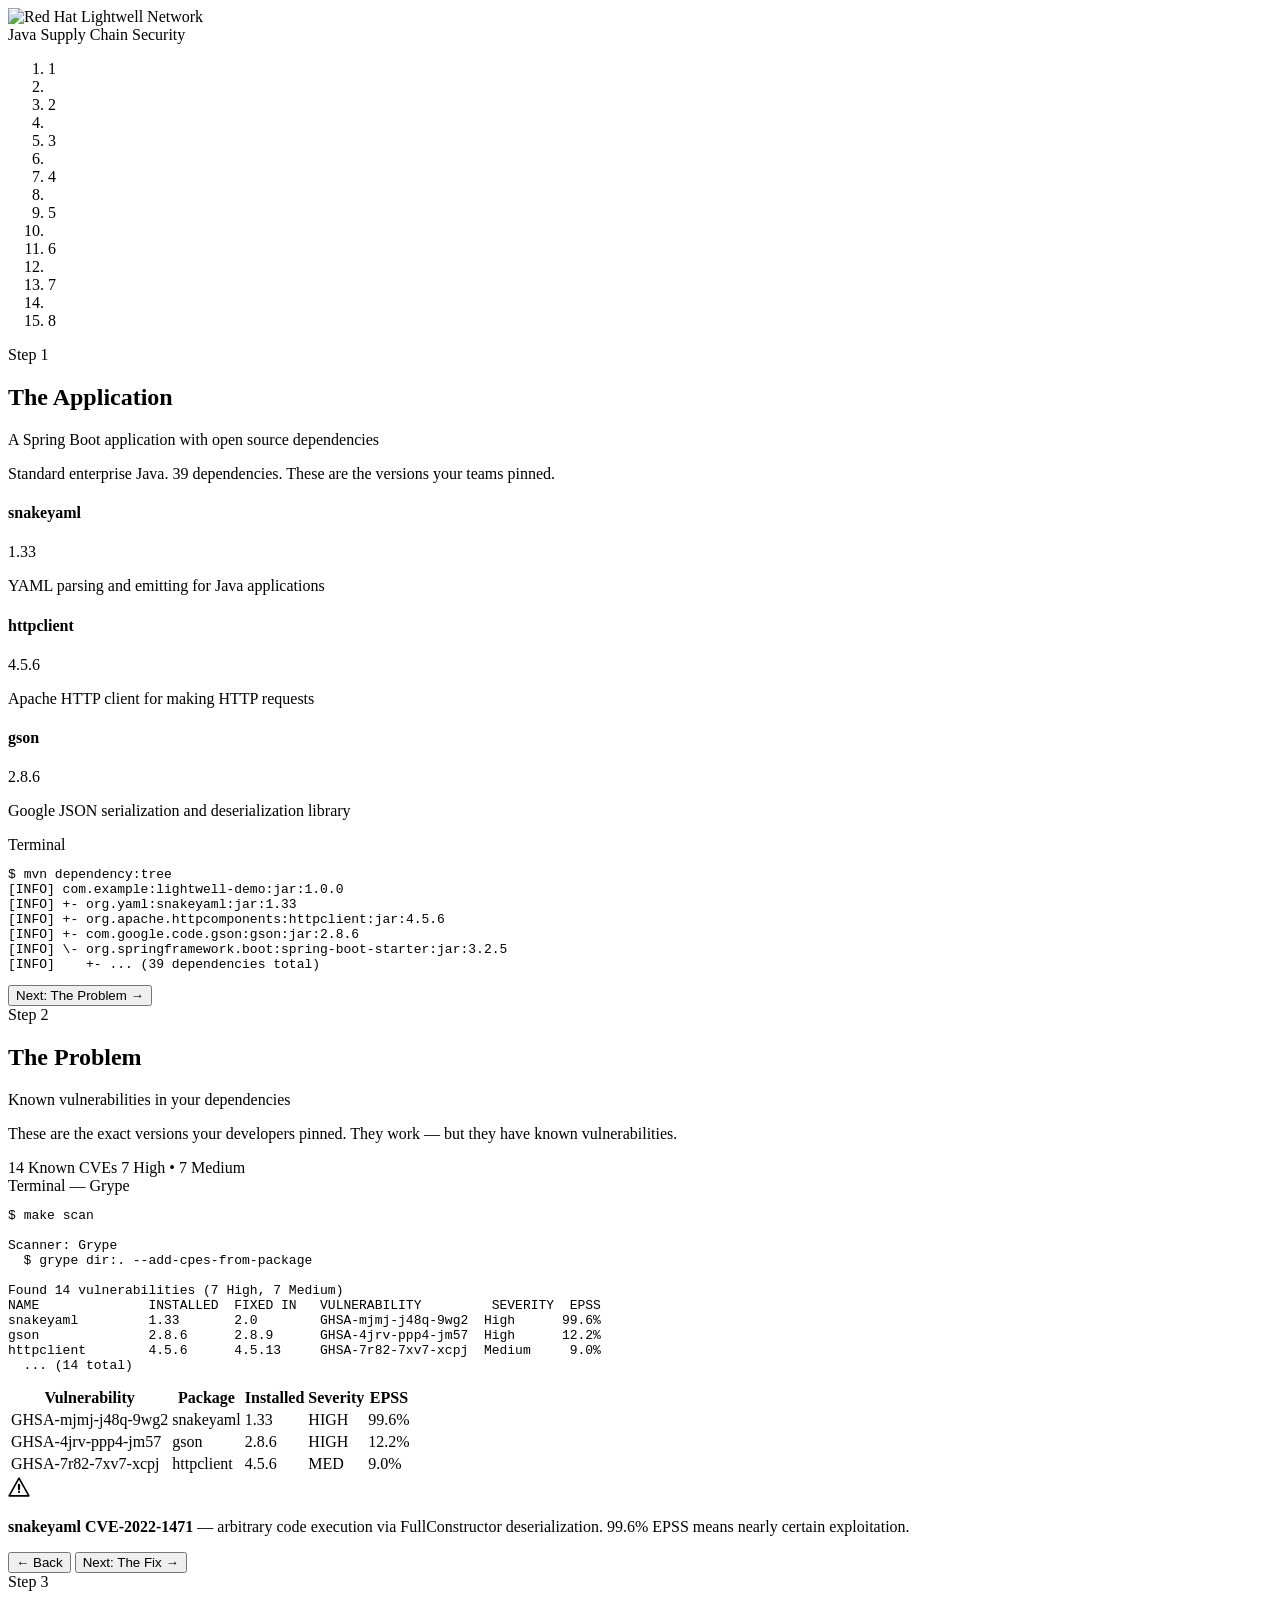
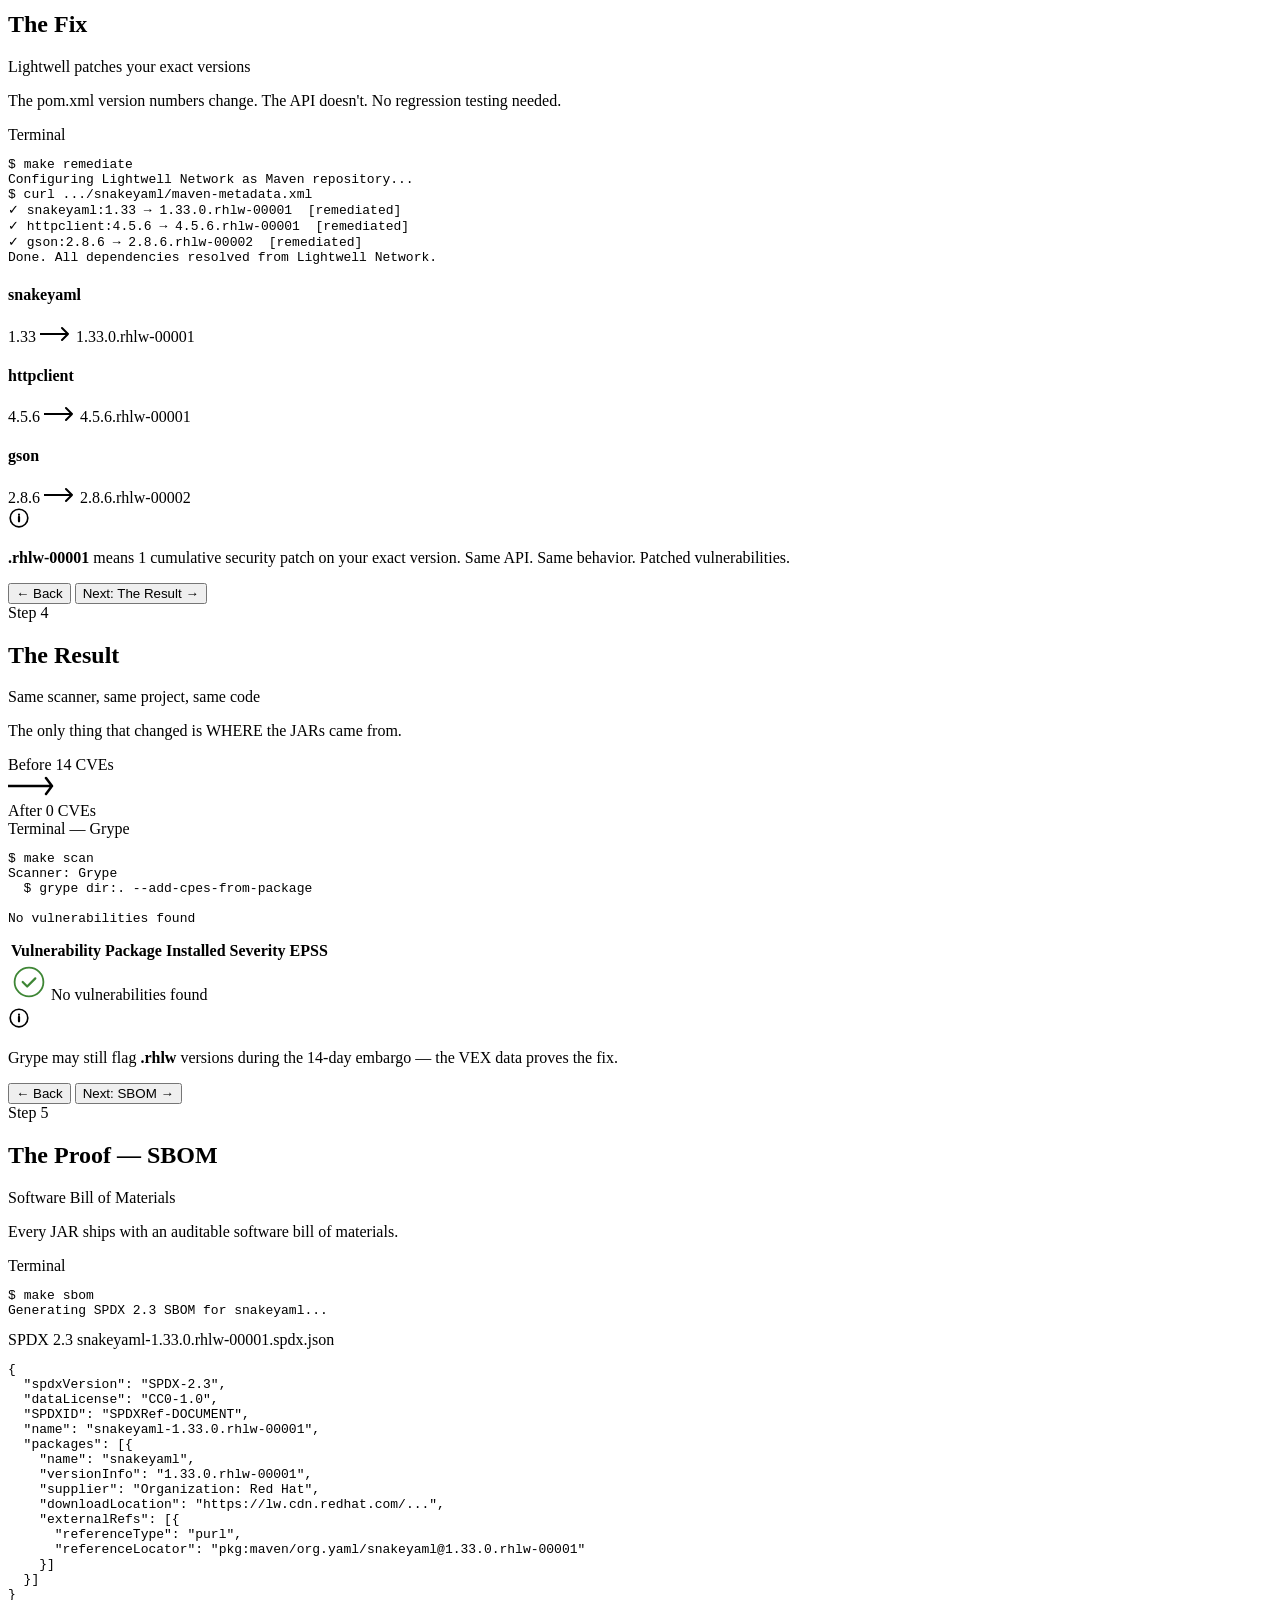
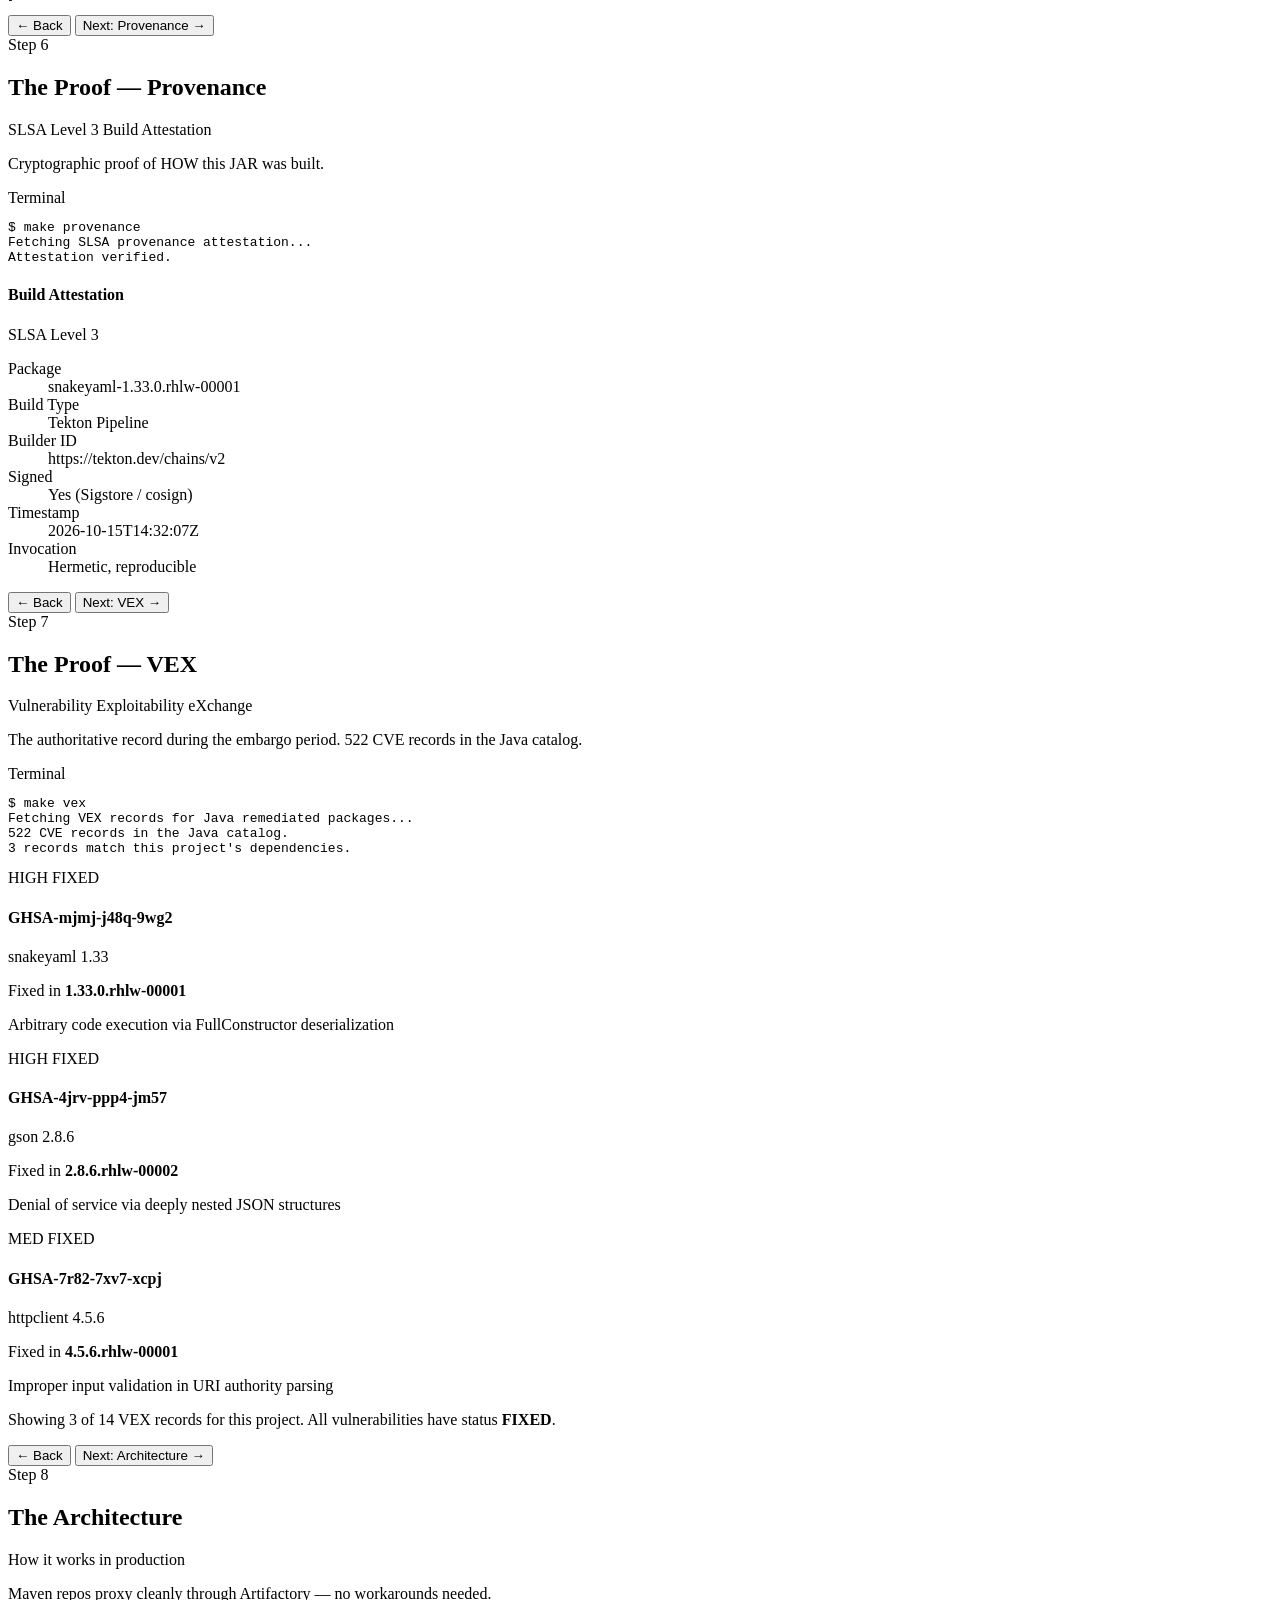
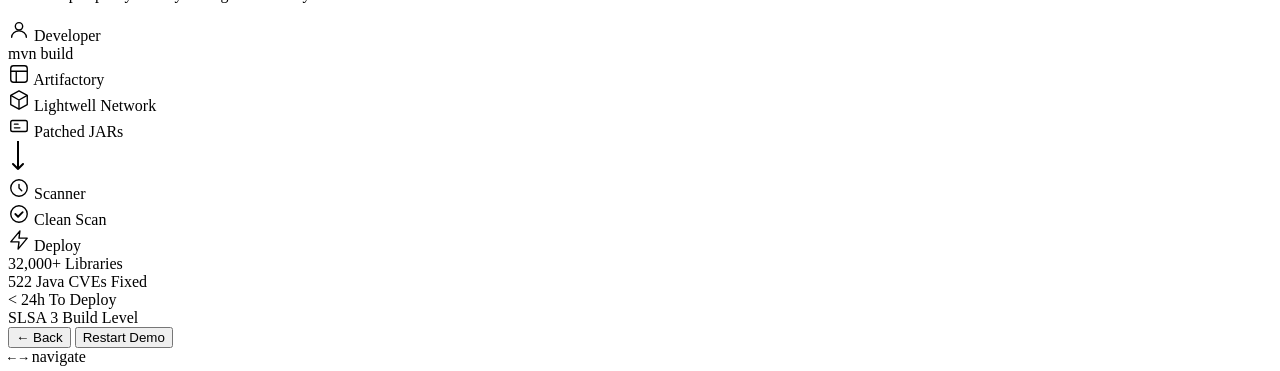
==== commit 88974b55: "fix(demo): remove jackson-databind references from demo dashboard jackson-databind is now managed by" ====
--- a/chatbot/src/main/resources/static/demo.html
+++ b/chatbot/src/main/resources/static/demo.html
@@ -78,13 +78,6 @@
                 <div class="dep-cards">
                     <div class="dep-card">
                         <div class="dep-card-header">
-                            <h4>jackson-databind</h4>
-                            <span class="dep-version">2.11.3</span>
-                        </div>
-                        <p class="dep-desc">JSON processing &mdash; serialization, deserialization, data binding</p>
-                    </div>
-                    <div class="dep-card">
-                        <div class="dep-card-header">
                             <h4>snakeyaml</h4>
                             <span class="dep-version">1.33</span>
                         </div>
@@ -115,11 +108,10 @@
                     </div>
                     <pre class="terminal-body"><span class="t-prompt">$</span> <span class="t-cmd">mvn dependency:tree</span>
 <span class="t-muted">[INFO] com.example:lightwell-demo:jar:1.0.0</span>
-<span class="t-muted">[INFO] +- </span>com.fasterxml.jackson.core:jackson-databind:jar:<span class="t-green">2.11.3</span>
 <span class="t-muted">[INFO] +- </span>org.yaml:snakeyaml:jar:<span class="t-green">1.33</span>
 <span class="t-muted">[INFO] +- </span>org.apache.httpcomponents:httpclient:jar:<span class="t-green">4.5.6</span>
 <span class="t-muted">[INFO] +- </span>com.google.code.gson:gson:jar:<span class="t-green">2.8.6</span>
-<span class="t-muted">[INFO] \- org.springframework.boot:spring-boot-starter:jar:2.7.18</span>
+<span class="t-muted">[INFO] \- org.springframework.boot:spring-boot-starter:jar:3.2.5</span>
 <span class="t-muted">[INFO]    +- ... (39 dependencies total)</span></pre>
                 </div>
             </div>
@@ -141,9 +133,9 @@
                 </div>
 
                 <div class="stat-hero stat-danger">
-                    <span class="stat-number">17</span>
+                    <span class="stat-number">14</span>
                     <span class="stat-label">Known CVEs</span>
-                    <span class="stat-detail">10 High &bull; 7 Medium</span>
+                    <span class="stat-detail">7 High &bull; 7 Medium</span>
                 </div>
 
                 <div class="terminal">
@@ -158,15 +150,12 @@
 <span class="t-muted">Scanner: Grype</span>
 <span class="t-muted">  $ grype dir:. --add-cpes-from-package</span>
 
-<span class="t-red">Found 17 vulnerabilities (10 High, 7 Medium)</span>
+<span class="t-red">Found 14 vulnerabilities (7 High, 7 Medium)</span>
 <span class="t-muted">NAME              INSTALLED  FIXED IN   VULNERABILITY         SEVERITY  EPSS</span>
 <span class="t-red">snakeyaml         1.33       2.0        GHSA-mjmj-j48q-9wg2  High      99.6%</span>
 <span class="t-red">gson              2.8.6      2.8.9      GHSA-4jrv-ppp4-jm57  High      12.2%</span>
 <span class="t-yellow">httpclient        4.5.6      4.5.13     GHSA-7r82-7xv7-xcpj  Medium     9.0%</span>
-<span class="t-red">jackson-databind  2.11.3     2.12.6.1   GHSA-57j2-w4cx-62h2  High       4.9%</span>
-<span class="t-red">jackson-databind  2.11.3     2.12.7.1   GHSA-rgv9-q543-rqg4  High       3.4%</span>
-<span class="t-red">jackson-databind  2.11.3     2.12.7.1   GHSA-jjjh-jjxp-wpff  High       3.4%</span>
-<span class="t-muted">  ... (17 total)</span></pre>
+<span class="t-muted">  ... (14 total)</span></pre>
                 </div>
 
                 <div class="table-wrapper">
@@ -202,27 +191,6 @@
                                 <td><span class="badge badge-medium">MED</span></td>
                                 <td class="col-epss">9.0%</td>
                             </tr>
-                            <tr>
-                                <td class="col-cve">GHSA-57j2-w4cx-62h2</td>
-                                <td class="col-pkg">jackson-databind</td>
-                                <td class="col-pkg">2.11.3</td>
-                                <td><span class="badge badge-high">HIGH</span></td>
-                                <td class="col-epss">4.9%</td>
-                            </tr>
-                            <tr>
-                                <td class="col-cve">GHSA-rgv9-q543-rqg4</td>
-                                <td class="col-pkg">jackson-databind</td>
-                                <td class="col-pkg">2.11.3</td>
-                                <td><span class="badge badge-high">HIGH</span></td>
-                                <td class="col-epss">3.4%</td>
-                            </tr>
-                            <tr>
-                                <td class="col-cve">GHSA-jjjh-jjxp-wpff</td>
-                                <td class="col-pkg">jackson-databind</td>
-                                <td class="col-pkg">2.11.3</td>
-                                <td><span class="badge badge-high">HIGH</span></td>
-                                <td class="col-epss">3.4%</td>
-                            </tr>
                         </tbody>
                     </table>
                 </div>
@@ -262,8 +230,7 @@
                     </div>
                     <pre class="terminal-body"><span class="t-prompt">$</span> <span class="t-cmd">make remediate</span>
 <span class="t-muted">Configuring Lightwell Network as Maven repository...</span>
-<span class="t-muted">$ curl .../jackson-databind/maven-metadata.xml</span>
-<span class="t-green">&#10003;</span> jackson-databind:2.11.3 <span class="t-muted">&rarr;</span> <span class="t-green">2.11.3.rhlw-00004</span>  <span class="t-muted">[remediated]</span>
+<span class="t-muted">$ curl .../snakeyaml/maven-metadata.xml</span>
 <span class="t-green">&#10003;</span> snakeyaml:1.33 <span class="t-muted">&rarr;</span> <span class="t-green">1.33.0.rhlw-00001</span>  <span class="t-muted">[remediated]</span>
 <span class="t-green">&#10003;</span> httpclient:4.5.6 <span class="t-muted">&rarr;</span> <span class="t-green">4.5.6.rhlw-00001</span>  <span class="t-muted">[remediated]</span>
 <span class="t-green">&#10003;</span> gson:2.8.6 <span class="t-muted">&rarr;</span> <span class="t-green">2.8.6.rhlw-00002</span>  <span class="t-muted">[remediated]</span>
@@ -271,16 +238,6 @@
                 </div>
 
                 <div class="version-transitions">
-                    <div class="version-card" data-animate="true">
-                        <h4 class="version-pkg">jackson-databind</h4>
-                        <div class="version-change">
-                            <span class="version-old">2.11.3</span>
-                            <span class="version-arrow" aria-hidden="true">
-                                <svg width="32" height="16" viewBox="0 0 32 16" fill="none"><path d="M0 8h28M22 2l6 6-6 6" stroke="currentColor" stroke-width="2" stroke-linecap="round" stroke-linejoin="round"/></svg>
-                            </span>
-                            <span class="version-new">2.11.3<span class="rhlw-suffix">.rhlw-00004</span></span>
-                        </div>
-                    </div>
                     <div class="version-card" data-animate="true">
                         <h4 class="version-pkg">snakeyaml</h4>
                         <div class="version-change">
@@ -318,7 +275,7 @@
                         <circle cx="10" cy="10" r="8" stroke="currentColor" stroke-width="1.5"/>
                         <path d="M10 9v4M10 7h0" stroke="currentColor" stroke-width="2" stroke-linecap="round"/>
                     </svg>
-                    <p><strong>.rhlw-00004</strong> means 4 cumulative security patches on your exact version. Same API. Same behavior. Patched vulnerabilities.</p>
+                    <p><strong>.rhlw-00001</strong> means 1 cumulative security patch on your exact version. Same API. Same behavior. Patched vulnerabilities.</p>
                 </div>
             </div>
             <div class="panel-footer">
@@ -342,7 +299,7 @@
                 <div class="comparison">
                     <div class="comparison-before">
                         <span class="comparison-label">Before</span>
-                        <span class="stat-number stat-number-sm danger-text">17</span>
+                        <span class="stat-number stat-number-sm danger-text">14</span>
                         <span class="comparison-unit">CVEs</span>
                     </div>
                     <div class="comparison-arrow" aria-hidden="true">
@@ -430,27 +387,27 @@
                         <span class="terminal-title">Terminal</span>
                     </div>
                     <pre class="terminal-body"><span class="t-prompt">$</span> <span class="t-cmd">make sbom</span>
-<span class="t-muted">Generating SPDX 2.3 SBOM for jackson-databind...</span></pre>
+<span class="t-muted">Generating SPDX 2.3 SBOM for snakeyaml...</span></pre>
                 </div>
 
                 <div class="json-block">
                     <div class="json-block-header">
                         <span class="json-format-badge">SPDX 2.3</span>
-                        <span class="json-filename">jackson-databind-2.11.3.rhlw-00004.spdx.json</span>
+                        <span class="json-filename">snakeyaml-1.33.0.rhlw-00001.spdx.json</span>
                     </div>
                     <pre class="json-body">{
   <span class="j-key">"spdxVersion"</span>: <span class="j-str">"SPDX-2.3"</span>,
   <span class="j-key">"dataLicense"</span>: <span class="j-str">"CC0-1.0"</span>,
   <span class="j-key">"SPDXID"</span>: <span class="j-str">"SPDXRef-DOCUMENT"</span>,
-  <span class="j-key">"name"</span>: <span class="j-str">"jackson-databind-2.11.3.rhlw-00004"</span>,
+  <span class="j-key">"name"</span>: <span class="j-str">"snakeyaml-1.33.0.rhlw-00001"</span>,
   <span class="j-key">"packages"</span>: [{
-    <span class="j-key">"name"</span>: <span class="j-str">"jackson-databind"</span>,
-    <span class="j-key">"versionInfo"</span>: <span class="j-str">"2.11.3.rhlw-00004"</span>,
+    <span class="j-key">"name"</span>: <span class="j-str">"snakeyaml"</span>,
+    <span class="j-key">"versionInfo"</span>: <span class="j-str">"1.33.0.rhlw-00001"</span>,
     <span class="j-key highlight-field">"supplier"</span>: <span class="j-str highlight-field">"Organization: Red Hat"</span>,
     <span class="j-key">"downloadLocation"</span>: <span class="j-str">"https://lw.cdn.redhat.com/..."</span>,
     <span class="j-key">"externalRefs"</span>: [{
       <span class="j-key">"referenceType"</span>: <span class="j-str">"purl"</span>,
-      <span class="j-key highlight-field">"referenceLocator"</span>: <span class="j-str highlight-field">"pkg:maven/com.fasterxml.jackson.core/jackson-databind@2.11.3.rhlw-00004"</span>
+      <span class="j-key highlight-field">"referenceLocator"</span>: <span class="j-str highlight-field">"pkg:maven/org.yaml/snakeyaml@1.33.0.rhlw-00001"</span>
     }]
   }]
 }</pre>
@@ -494,7 +451,7 @@
                     <dl class="attestation-fields">
                         <div class="att-field">
                             <dt>Package</dt>
-                            <dd>jackson-databind-2.11.3.rhlw-00004</dd>
+                            <dd>snakeyaml-1.33.0.rhlw-00001</dd>
                         </div>
                         <div class="att-field">
                             <dt>Build Type</dt>
@@ -547,7 +504,7 @@
                     <pre class="terminal-body"><span class="t-prompt">$</span> <span class="t-cmd">make vex</span>
 <span class="t-muted">Fetching VEX records for Java remediated packages...</span>
 <span class="t-green">522 CVE records in the Java catalog.</span>
-<span class="t-green">4 records match this project's dependencies.</span></pre>
+<span class="t-green">3 records match this project's dependencies.</span></pre>
                 </div>
 
                 <div class="vex-grid">
@@ -573,16 +530,6 @@
                     </div>
                     <div class="vex-card">
                         <div class="vex-card-top">
-                            <span class="badge badge-high">HIGH</span>
-                            <span class="vex-status">FIXED</span>
-                        </div>
-                        <h4 class="vex-cve">GHSA-57j2-w4cx-62h2</h4>
-                        <p class="vex-pkg">jackson-databind 2.11.3</p>
-                        <p class="vex-fixed">Fixed in <strong>2.11.3.rhlw-00004</strong></p>
-                        <p class="vex-summary">Server-side request forgery via nested type IDs</p>
-                    </div>
-                    <div class="vex-card">
-                        <div class="vex-card-top">
                             <span class="badge badge-medium">MED</span>
                             <span class="vex-status">FIXED</span>
                         </div>
@@ -592,7 +539,7 @@
                         <p class="vex-summary">Improper input validation in URI authority parsing</p>
                     </div>
                 </div>
-                <p class="vex-footnote">Showing 4 of 17 VEX records for this project. All vulnerabilities have status <strong>FIXED</strong>.</p>
+                <p class="vex-footnote">Showing 3 of 14 VEX records for this project. All vulnerabilities have status <strong>FIXED</strong>.</p>
             </div>
             <div class="panel-footer">
                 <button class="btn-prev" data-prev="6"><span aria-hidden="true">&larr;</span> Back</button>
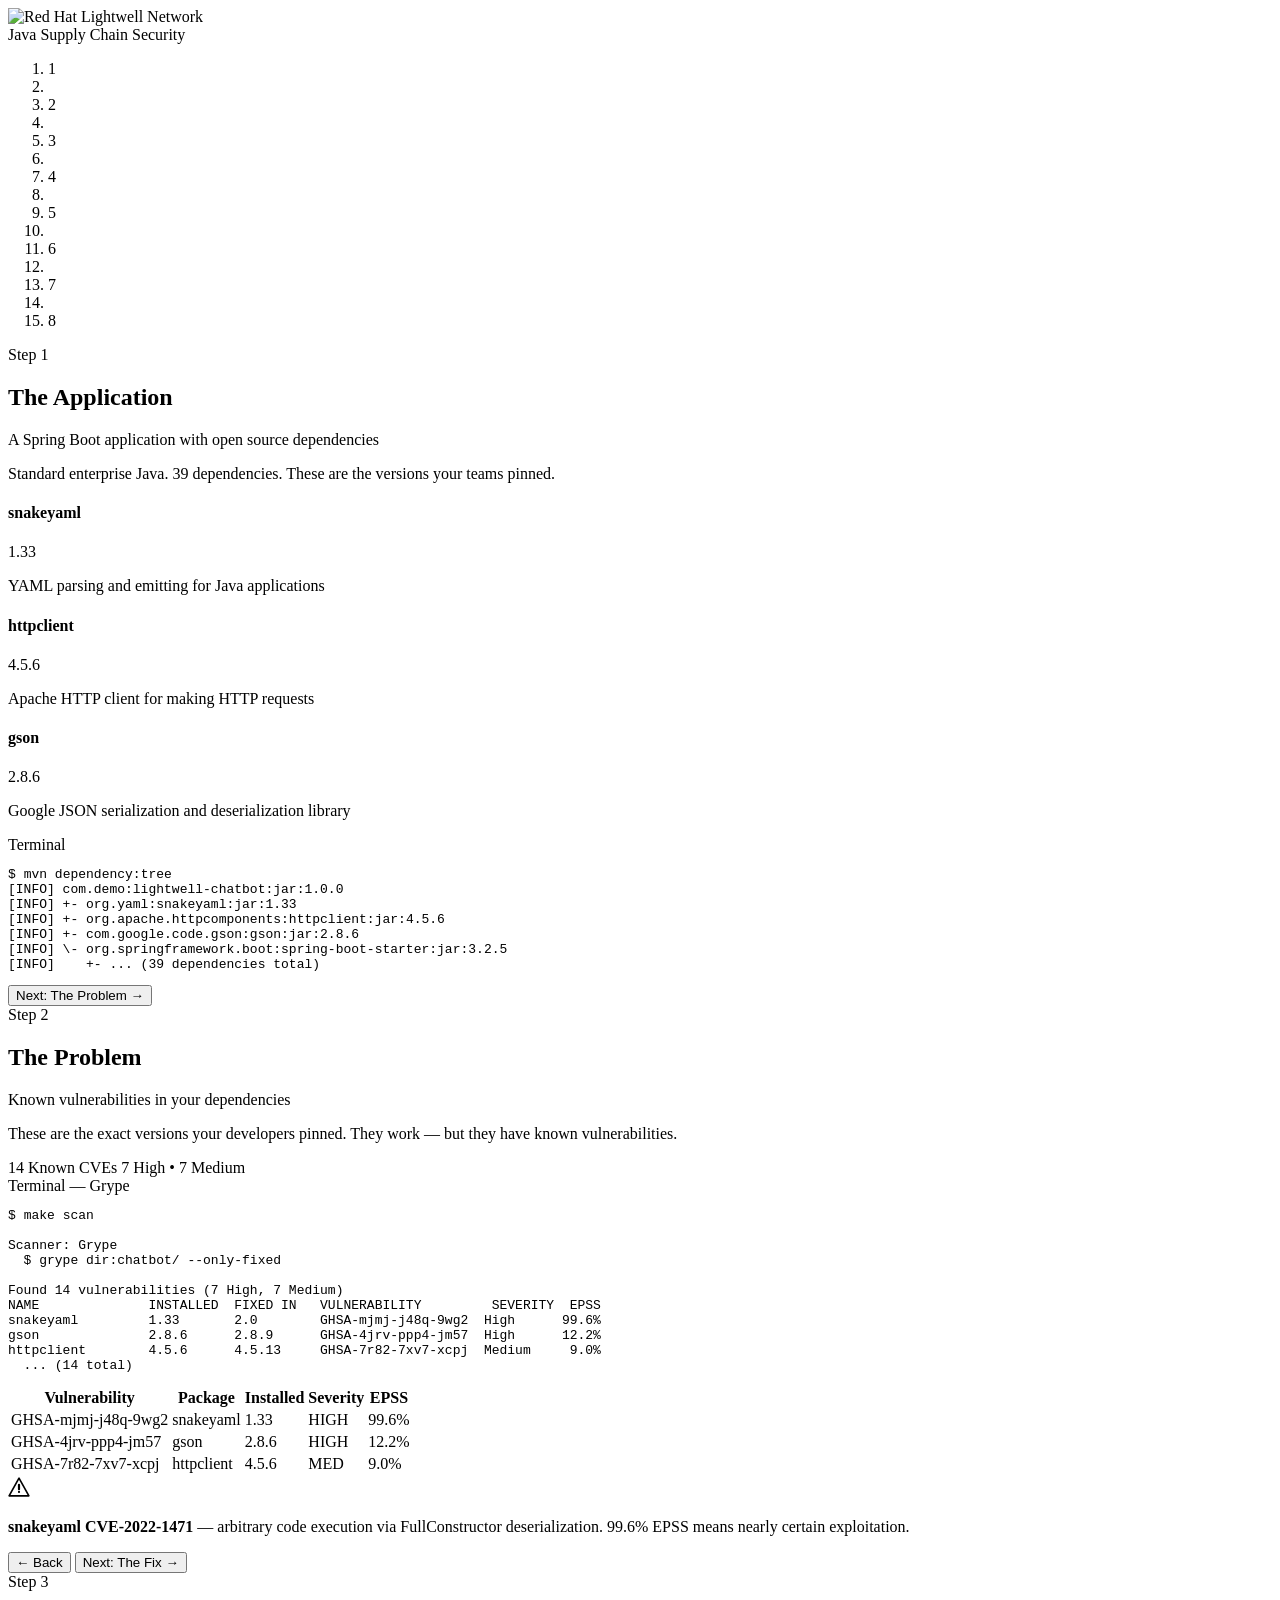
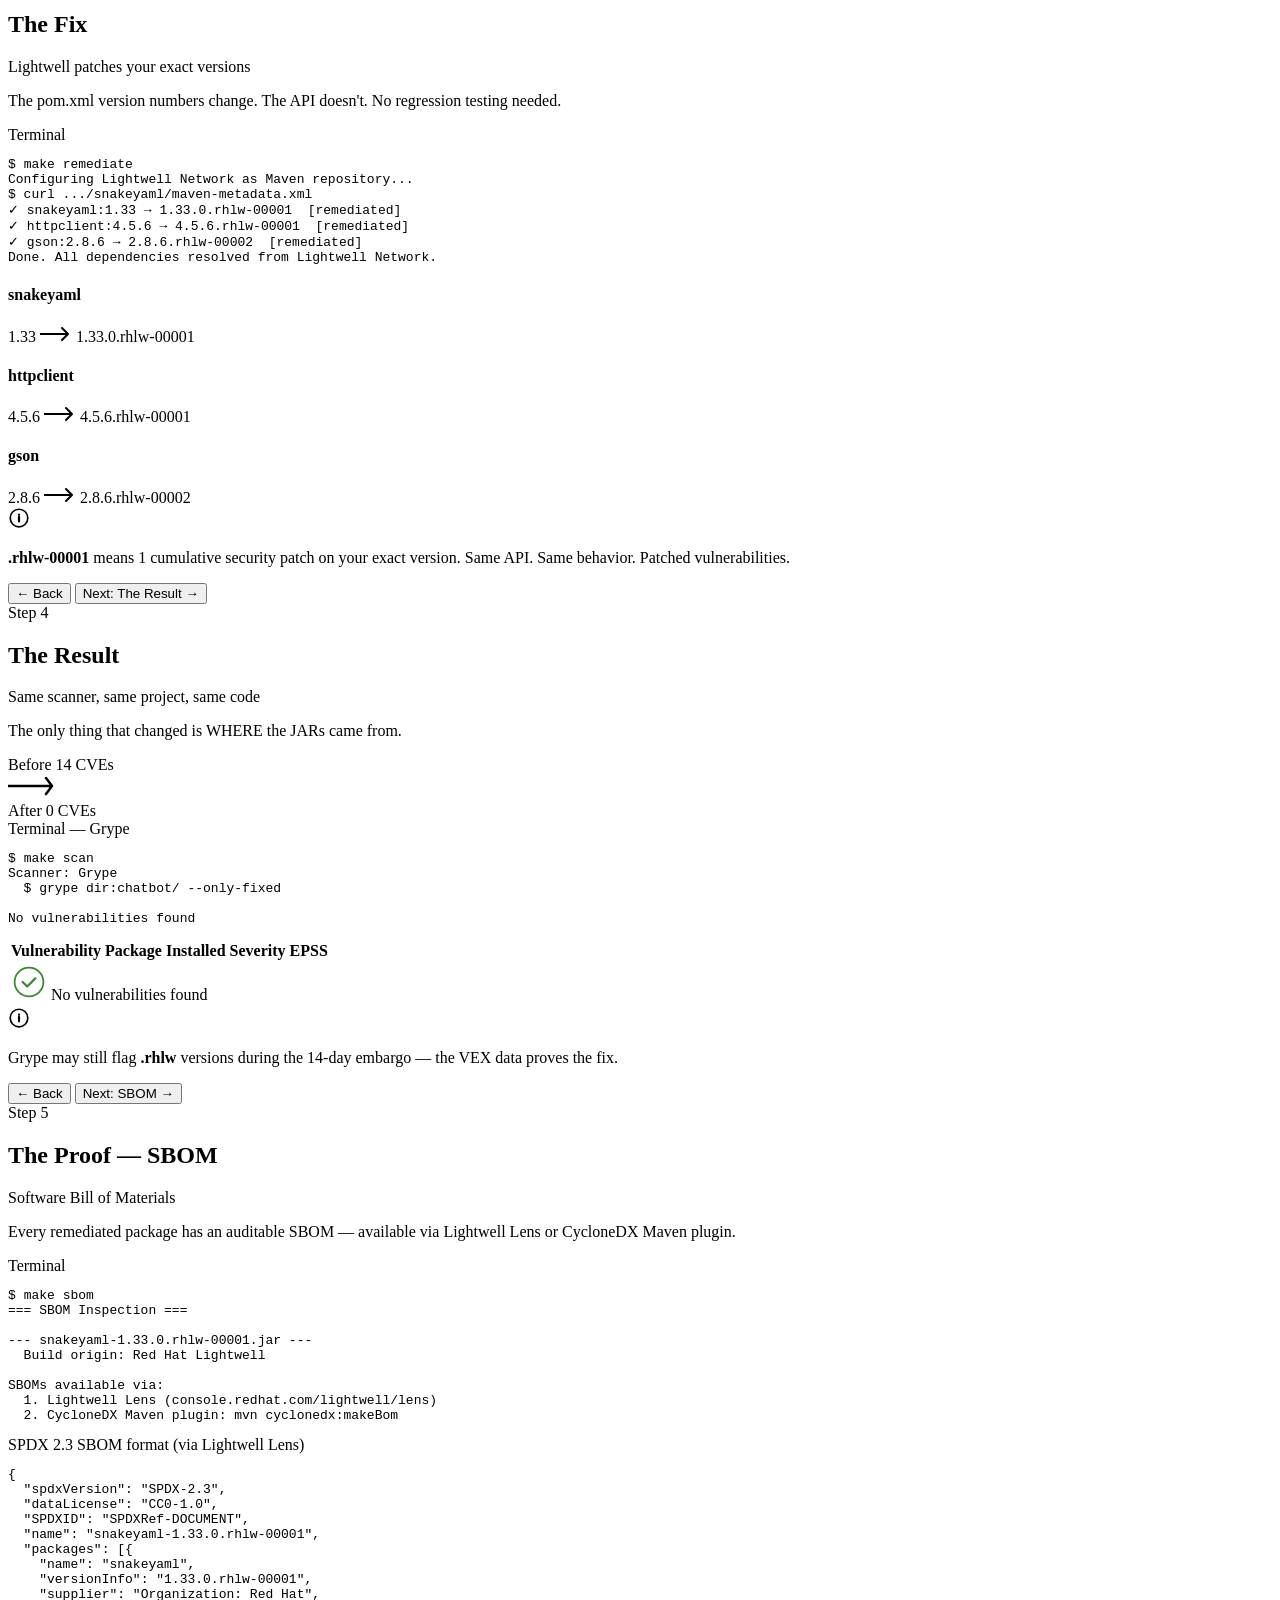
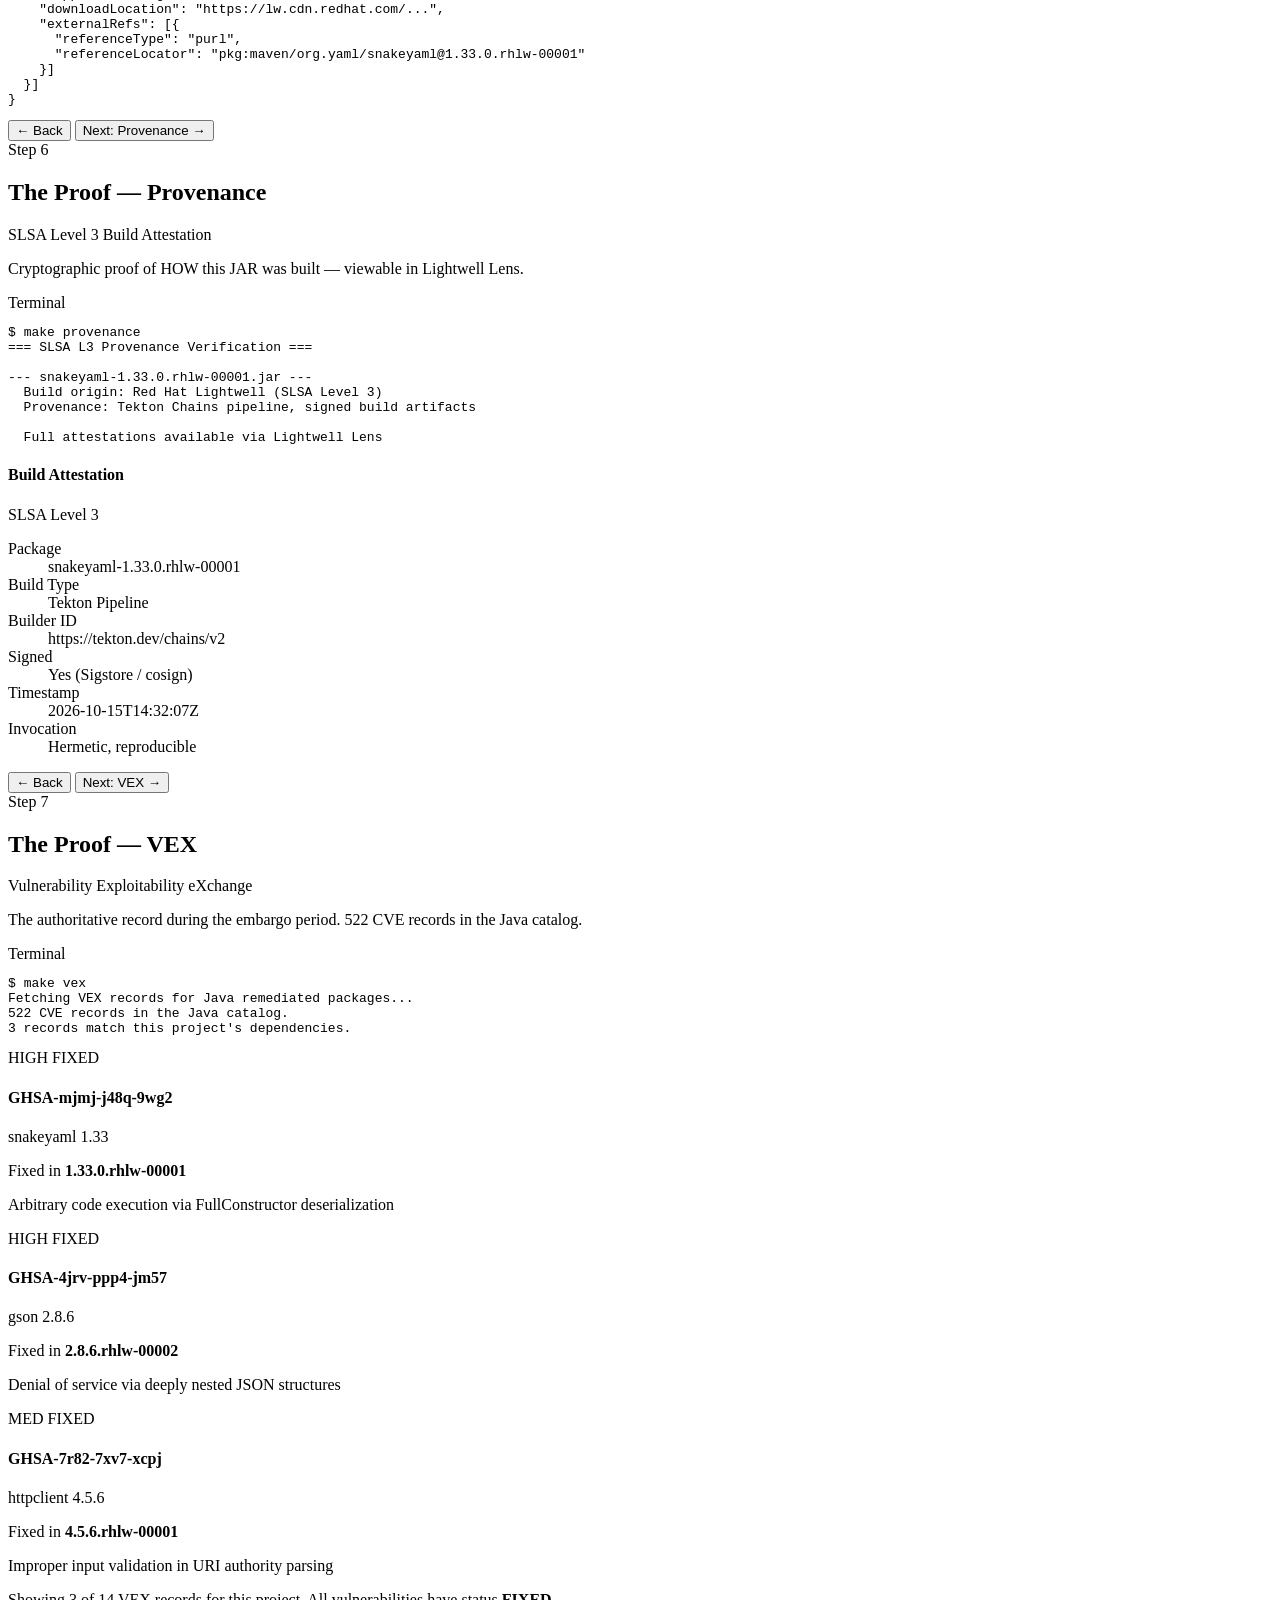
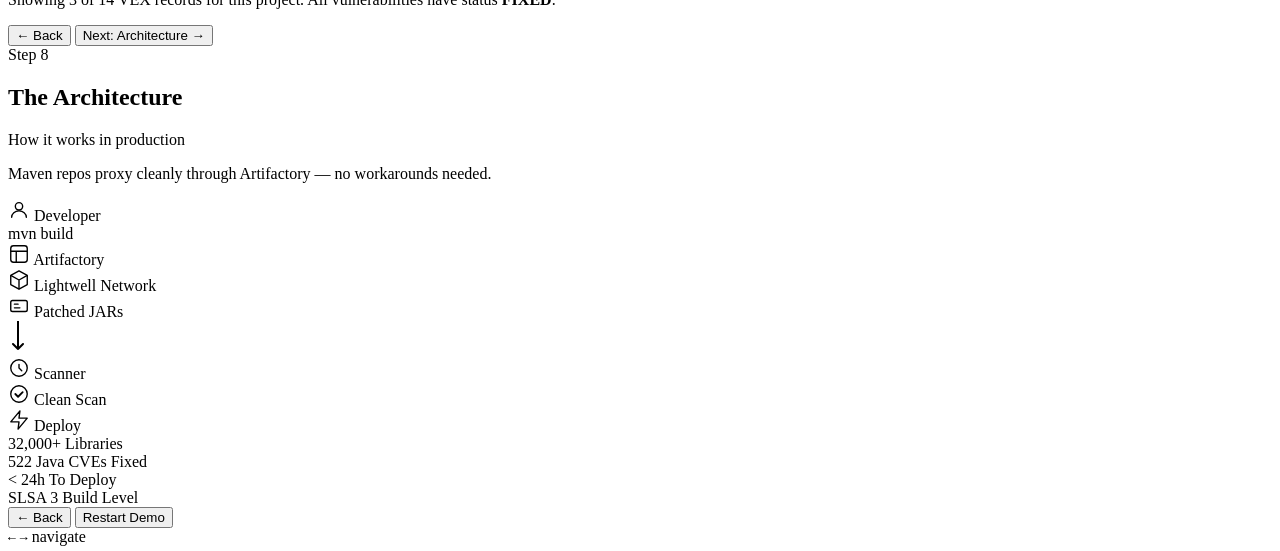
==== commit c5e3af14: "fix(demo): align dashboard with scripts, bundle fonts, document gaps - Align CVE count to 14 across " ====
--- a/chatbot/src/main/resources/static/demo.html
+++ b/chatbot/src/main/resources/static/demo.html
@@ -4,9 +4,6 @@
     <meta charset="UTF-8">
     <meta name="viewport" content="width=device-width, initial-scale=1.0">
     <title>Lightwell Network — Java Supply Chain Security Demo</title>
-    <link rel="preconnect" href="https://fonts.googleapis.com">
-    <link rel="preconnect" href="https://fonts.gstatic.com" crossorigin>
-    <link href="https://fonts.googleapis.com/css2?family=Red+Hat+Display:wght@400;700;900&family=Red+Hat+Text:wght@400;500;700&family=Red+Hat+Mono:wght@400;500&display=swap" rel="stylesheet">
     <link rel="stylesheet" href="/demo.css">
 </head>
 <body>
@@ -107,7 +104,7 @@
                         <span class="terminal-title">Terminal</span>
                     </div>
                     <pre class="terminal-body"><span class="t-prompt">$</span> <span class="t-cmd">mvn dependency:tree</span>
-<span class="t-muted">[INFO] com.example:lightwell-demo:jar:1.0.0</span>
+<span class="t-muted">[INFO] com.demo:lightwell-chatbot:jar:1.0.0</span>
 <span class="t-muted">[INFO] +- </span>org.yaml:snakeyaml:jar:<span class="t-green">1.33</span>
 <span class="t-muted">[INFO] +- </span>org.apache.httpcomponents:httpclient:jar:<span class="t-green">4.5.6</span>
 <span class="t-muted">[INFO] +- </span>com.google.code.gson:gson:jar:<span class="t-green">2.8.6</span>
@@ -148,7 +145,7 @@
                     <pre class="terminal-body"><span class="t-prompt">$</span> <span class="t-cmd">make scan</span>
 
 <span class="t-muted">Scanner: Grype</span>
-<span class="t-muted">  $ grype dir:. --add-cpes-from-package</span>
+<span class="t-muted">  $ grype dir:chatbot/ --only-fixed</span>
 
 <span class="t-red">Found 14 vulnerabilities (7 High, 7 Medium)</span>
 <span class="t-muted">NAME              INSTALLED  FIXED IN   VULNERABILITY         SEVERITY  EPSS</span>
@@ -321,7 +318,7 @@
                     </div>
                     <pre class="terminal-body"><span class="t-prompt">$</span> <span class="t-cmd">make scan</span>
 <span class="t-muted">Scanner: Grype</span>
-<span class="t-muted">  $ grype dir:. --add-cpes-from-package</span>
+<span class="t-muted">  $ grype dir:chatbot/ --only-fixed</span>
 
 <span class="t-green">No vulnerabilities found</span></pre>
                 </div>
@@ -376,7 +373,7 @@
             </div>
             <div class="panel-body">
                 <div class="narrative">
-                    <p>Every JAR ships with an auditable software bill of materials.</p>
+                    <p>Every remediated package has an auditable SBOM &mdash; available via Lightwell Lens or CycloneDX Maven plugin.</p>
                 </div>
 
                 <div class="terminal">
@@ -387,13 +384,20 @@
                         <span class="terminal-title">Terminal</span>
                     </div>
                     <pre class="terminal-body"><span class="t-prompt">$</span> <span class="t-cmd">make sbom</span>
-<span class="t-muted">Generating SPDX 2.3 SBOM for snakeyaml...</span></pre>
+<span class="t-muted">=== SBOM Inspection ===</span>
+
+<span class="t-muted">--- snakeyaml-1.33.0.rhlw-00001.jar ---</span>
+<span class="t-green">  Build origin: Red Hat Lightwell</span>
+
+<span class="t-muted">SBOMs available via:</span>
+  1. Lightwell Lens (console.redhat.com/lightwell/lens)
+  2. CycloneDX Maven plugin: <span class="t-green">mvn cyclonedx:makeBom</span></pre>
                 </div>
 
                 <div class="json-block">
                     <div class="json-block-header">
                         <span class="json-format-badge">SPDX 2.3</span>
-                        <span class="json-filename">snakeyaml-1.33.0.rhlw-00001.spdx.json</span>
+                        <span class="json-filename">SBOM format (via Lightwell Lens)</span>
                     </div>
                     <pre class="json-body">{
   <span class="j-key">"spdxVersion"</span>: <span class="j-str">"SPDX-2.3"</span>,
@@ -428,7 +432,7 @@
             </div>
             <div class="panel-body">
                 <div class="narrative">
-                    <p>Cryptographic proof of HOW this JAR was built.</p>
+                    <p>Cryptographic proof of HOW this JAR was built &mdash; viewable in Lightwell Lens.</p>
                 </div>
 
                 <div class="terminal">
@@ -439,8 +443,13 @@
                         <span class="terminal-title">Terminal</span>
                     </div>
                     <pre class="terminal-body"><span class="t-prompt">$</span> <span class="t-cmd">make provenance</span>
-<span class="t-muted">Fetching SLSA provenance attestation...</span>
-<span class="t-green">Attestation verified.</span></pre>
+<span class="t-muted">=== SLSA L3 Provenance Verification ===</span>
+
+<span class="t-muted">--- snakeyaml-1.33.0.rhlw-00001.jar ---</span>
+  Build origin: Red Hat Lightwell (<span class="t-green">SLSA Level 3</span>)
+  Provenance: Tekton Chains pipeline, signed build artifacts
+
+<span class="t-muted">  Full attestations available via Lightwell Lens</span></pre>
                 </div>
 
                 <div class="attestation-card">
